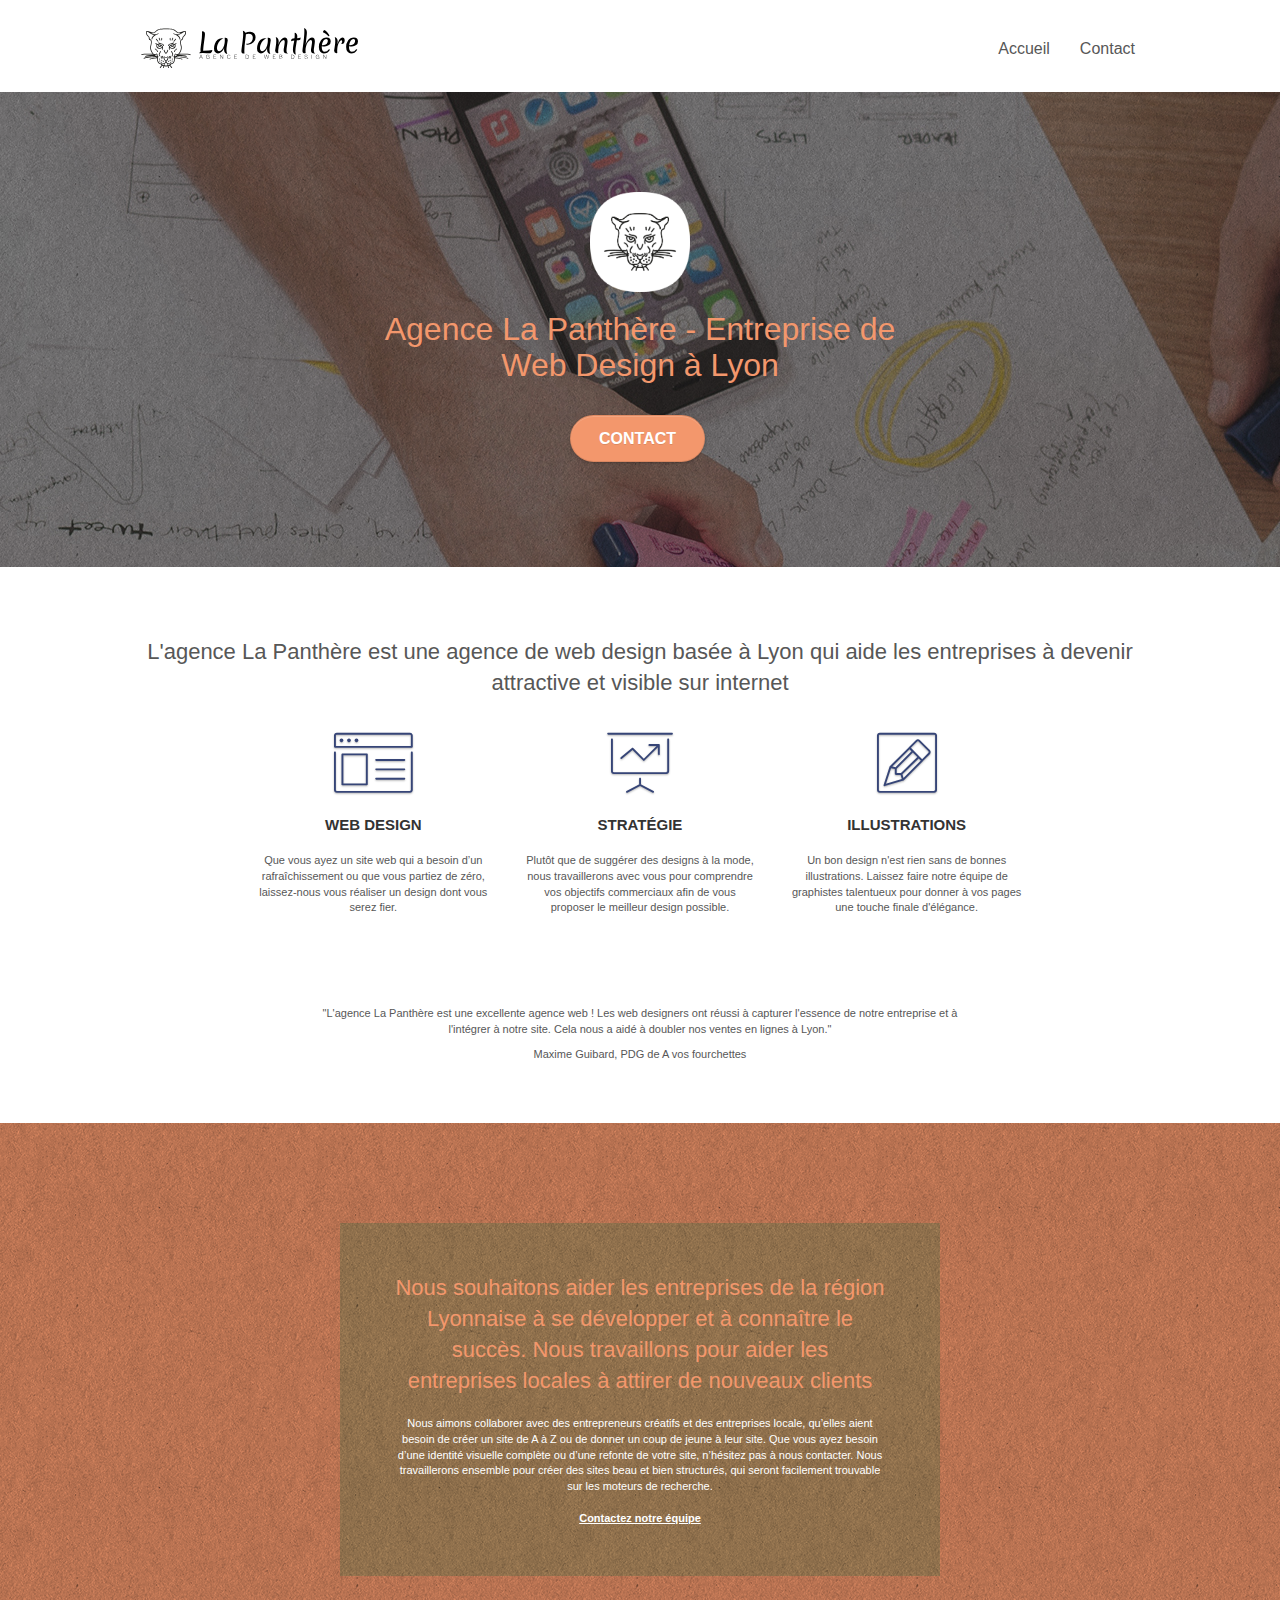
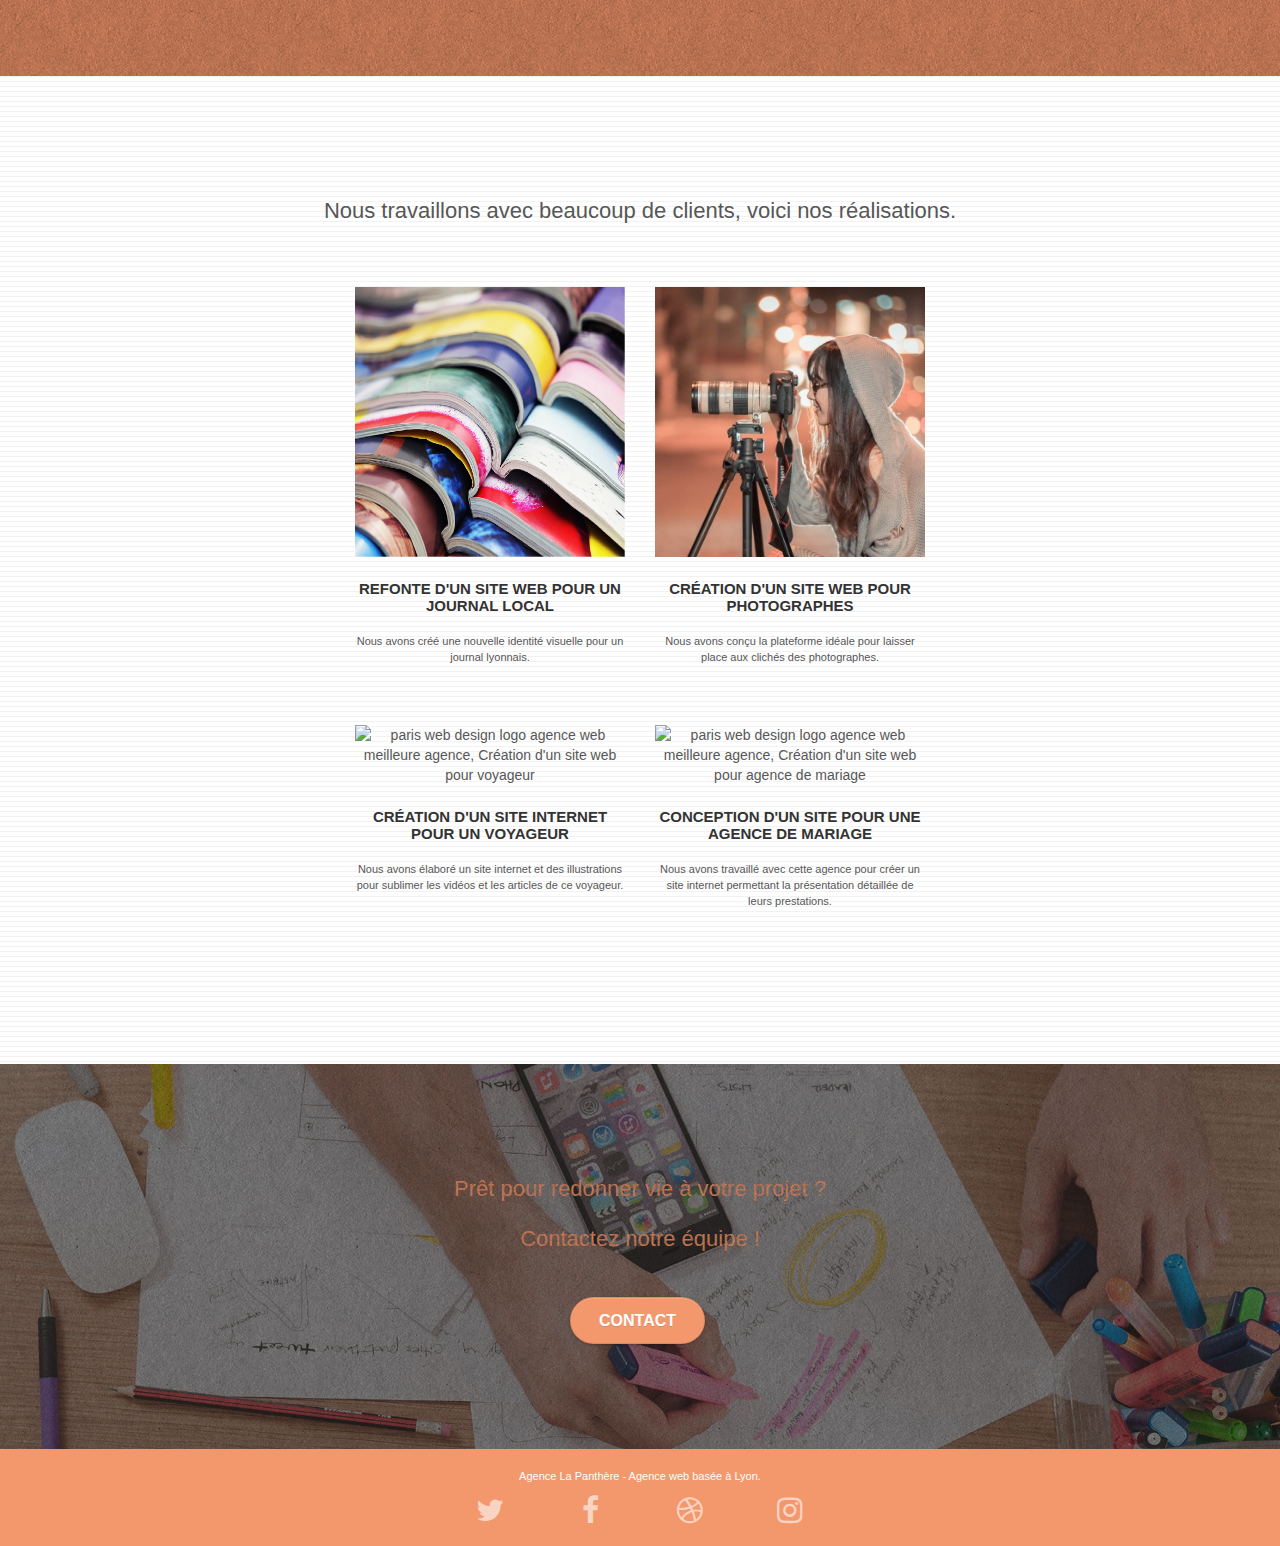
==== index.html @ 4463da81 "Premières modifications" ====
<!doctype html>
<html lang="fr">
<head>
    <meta charset="utf-8">
	<meta name="title" content="Entreprise web design Lyon - Agence la Panthère">
	<meta name="description" content="Agence la Panthère. Entreprise de web design basée à Lyon : stratégie web, illustrations, création de site web. Devenez attractif et visible sur internet ! ">
    <meta name="viewport" content="width=device-width, initial-scale=1.0, viewport-fit=cover">
    <link rel="shortcut icon" type="image/png" href="img/favicon.jpg">
	<link rel="stylesheet" type="text/css" href="./css/bootstrap.css">
	<link rel="stylesheet" type="text/css" href="style.css">
	<link rel="stylesheet" type="text/css" href="./css/font-awesome.css">
	<link rel="stylesheet" type="text/css" href="./css/et-line.css">
	
	<script src="./js/jquery-2.1.0.js"></script>
	<script src="./js/bootstrap.js"></script>
	<script src="./js/blocs.js"></script>
	<script src="./js/jquery.touchSwipe.js" defer></script>
	<script src="./js/gmaps.js"></script>
<!-- Analytics -->
 
<!-- Analytics END -->
    
</head>
<body>
<!-- Principal conteneur -->
<div class="page-container">
    
<!-- bloc-0 -->
<div class="bloc bgc-white l-bloc " id="bloc-0">
	<div class="container bloc-sm">

		<nav class="navbar row">
			<div class="navbar-header">
				<a class="navbar-brand" href="index.html"><img src="img/agence-la-panthere-monochrome.svg" alt="logo la panthère web design entreprise lyon" height="40" /></a>
				<button id="nav-toggle" type="button" class="ui-navbar-toggle navbar-toggle" data-toggle="collapse" data-target=".navbar-1">
					<span class="sr-only">Toggle navigation</span><span class="icon-bar"></span><span class="icon-bar"></span><span class="icon-bar"></span>
				</button>
			</div>
			<div class="collapse navbar-collapse navbar-1 special-dropdown-nav">
				<ul class="site-navigation nav navbar-nav">
					<li>
						<a href="index.html">Accueil</a>
					</li>
					<li>
					</li>
					<li>
						<a href="page2.html">Contact</a>
					</li>
				</ul>
			</div>
		</nav>
	</div>
</div>
<!-- bloc-0 END -->

<!-- bloc-1-presentation -->
<div class="bloc bgc-dark-slate-blue bg-banniere d-bloc bg-t-edge bloc-bg-texture texture-paper b-parallax" id="bloc-1-hero">
	<div class="container bloc-lg">
		<div class="row tight-width-whitespace">
			<div class="col-sm-12">
				<img src="img/logo.png" class="center-block image-resize-mode" width="100" alt="Agence La Panthère logo web design entreprise lyon" />
				<h1 class="text-center hero-bloc-text tc-white ">
					Agence La Panthère - Entreprise de Web Design à Lyon
				</h1>
				<div class="text-center">
					<a href="page2.html" class="btn btn-lg btn-clean btn-rd cta-hero btn-atomic-tangerine" id="cta-hero">Contact</a>
				</div>
			</div>
		</div>
	</div>
</div>
<!-- bloc-1-presentation END -->

<!-- bloc-2-services -->
<div class="bloc bgc-white l-bloc" id="bloc-2-services">
	<div class="container bloc-md">
		<div class="row">
			<div class="col-sm-12 text-center">
				<h2> L'agence La Panthère est une agence de web design basée à Lyon qui aide les entreprises à devenir attractive et visible sur internet
			</div>
		</div>
		<div class="row voffset-lg med-width-whitespace">
			<div class="col-sm-4">
				<div class="text-center">
					<span class="et-icon-browser sm-shadow icon-dark-slate-blue icons icon-lg"></span>
				</div>
				<h3 class="mg-md text-center">
					Web design
				</h3>
				<p class="text-center">
					Que vous ayez un site web qui a besoin d&rsquo;un rafraîchissement ou que vous partiez de zéro, laissez-nous vous réaliser un design dont vous serez fier.
				</p>
			</div>
			<div class="col-sm-4">
				<div class="text-center">
					<span class="et-icon-presentation sm-shadow icon-dark-slate-blue icons icon-lg"></span>
				</div>
				<h3 class="mg-md text-center">
					Stratégie
				</h3>
				<p class="text-center">
					Plutôt que de suggérer des designs à la mode, nous travaillerons avec vous pour comprendre vos objectifs commerciaux afin de vous proposer le meilleur design possible.<br>
				</p>
			</div>
			<div class="col-sm-4">
				<div class="text-center">
					<span class="et-icon-edit sm-shadow icon-dark-slate-blue icons icon-lg"></span>
				</div>
				<h3 class="mg-md text-center">
					Illustrations
				</h3>
				<p class="text-center">
					Un bon design n'est rien sans de bonnes illustrations. Laissez faire notre équipe de graphistes talentueux pour donner à vos pages une touche finale d'élégance.
				</p>
			</div>
		</div>
		<div class="row voffset-lg voffset">
			<div class="col-xs-12 col-md-8 col-md-offset-2 text-center">
				<p class="quote"> "L'agence La Panthère est une excellente agence web ! Les web designers ont réussi à capturer l'essence de notre entreprise et à l'intégrer à notre site. Cela nous a aidé à doubler nos ventes en lignes à Lyon."</p>
				<p class="author"> Maxime Guibard, PDG de A vos fourchettes</p>

			</div>
		</div>
	</div>
</div>
<!-- bloc-2-services END -->

<!-- bloc-3-what-i-do -->
<div class="bloc tc-white bgc-atomic-tangerine bg-presentation d-bloc bloc-bg-texture texture-paper b-parallax" id="bloc-3-what-i-do">
	<div class="container bloc-lg">
		<div class="row tight-width-whitespace black-background">
			<div class="col-sm-12">
				<h2 class="mg-md text-center tc-white">
					Nous souhaitons aider les entreprises de la région Lyonnaise à se développer et à connaître le succès. Nous travaillons pour aider les entreprises locales à attirer de nouveaux clients
				</h2>
				<p class="text-center white">
					Nous aimons collaborer avec des entrepreneurs créatifs et des entreprises locale, qu’elles aient besoin de créer un site de A à Z ou de donner un coup de jeune à leur site. Que vous ayez besoin d’une identité visuelle complète ou d’une refonte de votre site, n’hésitez pas à nous contacter. Nous travaillerons ensemble pour créer des sites beau et bien structurés, qui seront facilement trouvable sur les moteurs de recherche. <br><br><a class="ltc-white bold-link" href="page2.html">Contactez notre équipe</a><br>
				</p>
			</div>
		</div>
	</div>
</div>
<!-- bloc-3-what-i-do END -->

<!-- bloc-4-portfolio -->
<div class="bloc bgc-white bg-lines-h2-bg bg-repeat l-bloc" id="bloc-4-portfolio">
	<div class="container bloc-lg">
		<div class="row">
			<div class="col-sm-12 text-center">
				<h2>Nous travaillons avec beaucoup de clients,
					voici nos réalisations.</h2>
			</div>
		</div>
		<div class="row tight-width-whitespace portfolio-row">
			<div class="col-sm-6">
				<a href="#" data-lightbox="img/1.jpg" data-gallery-id="gallery-1" data-caption="Refonte d'un site web pour un journal local" data-frame="snapshot-lb"><img src="img/1.jpg" alt="paris web design logo agence web meilleure agence et refonte site web journal" class="img-responsive portfolio-thumb" /></a>
				<h3 class="mg-md text-center">
					Refonte d'un site web pour un journal local
				</h3>
				<p class="text-center">
					Nous avons créé une nouvelle identité visuelle pour un journal lyonnais.
				</p>
			</div>
			<div class="col-sm-6">
				<a href="#" data-lightbox="img/2.jpg" data-gallery-id="gallery-1" data-caption="Création d'un site web pour photographes" data-frame="snapshot-lb"><img src="img/2.jpg" class="img-responsive portfolio-thumb" alt="paris web design logo agence web meilleure agence, Création d'un site web pour photographes" /></a>
				<h3 class="mg-md text-center">
					Création d'un site web pour photographes
				</h3>
				<p class="text-center">
					Nous avons conçu la plateforme idéale pour laisser place aux clichés des photographes.
				</p>
			</div>
		</div>
		<div class="row tight-width-whitespace portfolio-row">
			<div class="col-sm-6">
				<a href="#" data-lightbox="img/3.bmp" data-gallery-id="gallery-1" data-caption="Création d'un site internet pour un voyageur" data-frame="snapshot-lb"><img src="img/3.bmp" class="img-responsive portfolio-thumb" alt="paris web design logo agence web meilleure agence, Création d'un site web pour voyageur"/></a>
				<h3 class="mg-md text-center">
					Création d'un site internet pour un voyageur
				</h3>
				<p class="text-center">
					Nous avons élaboré un site internet et des illustrations pour sublimer les vidéos et les articles de ce voyageur.
				</p>
			</div>
			<div class="col-sm-6">
				<a href="#" data-lightbox="img/4.bmp" data-gallery-id="gallery-1" data-caption="Conception d'un site pour une agence de mariage" data-frame="snapshot-lb"><img src="img/4.bmp" class="img-responsive portfolio-thumb" alt="paris web design logo agence web meilleure agence, Création d'un site web pour agence de mariage" /></a>
				<h3 class="mg-md text-center">
					Conception d'un site pour une agence de mariage
				</h3>
				<p class="text-center">
					Nous avons travaillé avec cette agence pour créer un site internet permettant la présentation détaillée de leurs prestations.
				</p>
			</div>
		</div>
	</div>
</div>
<!-- bloc-4-portfolio END -->

<!-- bloc-5-cta -->
<div class="bloc bgc-dark-slate-blue bg-banniere d-bloc bloc-bg-texture texture-paper" id="bloc-5-cta">
	<div class="container bloc-lg">
		<div class="row">
			<h2 class="mg-md text-center tc-white">
				Prêt pour redonner vie à votre projet ? 
			</h2>
			<h2 class="mg-md text-center tc-white">
				Contactez notre équipe !
			</h2>
			<div class="col-sm-12 text-center">
				<a href="page2.html" class="btn btn-atomic-tangerine btn-clean btn-rd btn-lg cta-hero">Contact</a>
			</div>
		</div>
	</div>
</div>
<!-- bloc-5-cta END -->

<!-- Footer - bloc-8 -->
<div class="bloc bgc-atomic-tangerine d-bloc" id="bloc-8">
	<div class="container bloc-sm">
		<div class="row">
			<div class="col-sm-12">
				<p class="text-center white">
					Agence La Panthère - Agence web basée à Lyon.<br>
				</p>
				<div class="row row-no-gutters social">
					<div class="col-sm-3">
						<div class="text-center">
							<a class="social" href="https://twitter.com/home" alt="Twitter"><span class="fa fa-twitter icon-md"></span></a>
						</div>
					</div>
					<div class="col-sm-3">
						<div class="text-center">
							<a class="social" href="https://www.facebook.com/" alt="Facebook"><span class="fa fa-facebook icon-md"></span></a>
						</div>
					</div>
					<div class="col-sm-3">
						<div class="text-center">
							<a class="social" href="https://dribbble.com/" alt="Dribble"><span class="fa fa-dribbble icon-md"></span></a>
						</div>
					</div>
					<div class="col-sm-3">
						<div class="text-center">
							<a class="social" href="https://www.instagram.com/" alt="Instagram"><span class="fa fa-instagram icon-md"></span></a>
						</div>
					</div>
				</div>
			</div>
		</div>
	</div>
</div>
<!-- Footer - bloc-8 END -->

</div>
<!-- Principal conteneur END -->

</body>
</html>
---- style.css ----
body {
    margin: 0;
    padding: 0;
    background: #FFF;
    overflow-x: hidden;
    -webkit-font-smoothing: antialiased;
    -moz-osx-font-smoothing: grayscale;
}

a,
button {
    transition: all .3s ease-in-out;
    outline: none!important;
}

a:hover {
    text-decoration: none;
    cursor: pointer;
}

#page-loading-blocs-notifaction {
    position: fixed;
    top: 0;
    bottom: 0;
    width: 100%;
    z-index: 100000;
    background: #FFFFFF url("img/pageload-spinner.gif") no-repeat center center;
}

.bloc {
    width: 100%;
    clear: both;
    background: 50% 50% no-repeat;
    padding: 0 50px;
    -webkit-background-size: cover;
    -moz-background-size: cover;
    -o-background-size: cover;
    background-size: cover;
    position: relative;
}

.bloc .container {
    padding-left: 0;
    padding-right: 0;
}

.bloc-lg {
    padding: 100px 50px;
}

.bloc-md {
    padding: 50px;
}

.bloc-sm {
    padding: 20px 50px;
}

.bg-center,
.bg-l-edge,
.bg-r-edge,
.bg-t-edge,
.bg-b-edge,
.bg-tl-edge,
.bg-bl-edge,
.bg-tr-edge,
.bg-br-edge,
.bg-repeat {
    -webkit-background-size: auto!important;
    -moz-background-size: auto!important;
    -o-background-size: auto!important;
    background-size: auto!important;
}

.bg-repeat {
    background: repeat;
}

.bg-t-edge {
    background: top no-repeat;
}

.bloc-bg-texture::before {
    content: "";
    background-size: 2px 2px;
    position: absolute;
    top: 0;
    bottom: 0;
    left: 0;
    right: 0;
}

.texture-paper::before {
    background: url("img/texture-paper.png");
    background-size: 280px 280px;
}

.b-parallax {
    background-attachment: fixed;
}

.d-bloc {
    color: rgba(255, 255, 255, .7);
}

.d-bloc button:hover {
    color: rgba(255, 255, 255, .9);
}

.d-bloc .icon-round,
.d-bloc .icon-square,
.d-bloc .icon-rounded,
.d-bloc .icon-semi-rounded-a,
.d-bloc .icon-semi-rounded-b {
    border-color: rgba(255, 255, 255, .9);
}

.d-bloc .divider-h span {
    border-color: rgba(255, 255, 255, .2);
}

.d-bloc .a-btn,
.d-bloc .navbar a,
.d-bloc .navbar-brand,
.d-bloc a .icon-sm,
.d-bloc a .icon-md,
.d-bloc a .icon-lg,
.d-bloc a .icon-xl,
.d-bloc h1 a,
.d-bloc h2 a,
.d-bloc h3 a,
.d-bloc h4 a,
.d-bloc h5 a,
.d-bloc h6 a,
.d-bloc p a {
    color: rgba(255, 255, 255, .6);
}

.d-bloc .a-btn:hover,
.d-bloc .navbar a:hover,
.d-bloc .navbar-brand:hover,
.d-bloc a:hover .icon-sm,
.d-bloc a:hover .icon-md,
.d-bloc a:hover .icon-lg,
.d-bloc a:hover .icon-xl,
.d-bloc h1 a:hover,
.d-bloc h2 a:hover,
.d-bloc h3 a:hover,
.d-bloc h4 a:hover,
.d-bloc h5 a:hover,
.d-bloc h6 a:hover,
.d-bloc p a:hover {
    color: rgba(255, 255, 255, 1);
}

.d-bloc .navbar-toggle .icon-bar {
    background: rgba(255, 255, 255, 1);
}

.d-bloc .btn-wire,
.d-bloc .btn-wire:hover {
    color: rgba(255, 255, 255, 1);
    border-color: rgba(255, 255, 255, 1);
}

.d-bloc .panel {
    color: rgba(0, 0, 0, .5);
}

.d-bloc .panel button:hover {
    color: rgba(0, 0, 0, .7);
}

.d-bloc .panel icon {
    border-color: rgba(0, 0, 0, .7);
}

.d-bloc .panel .divider-h span {
    border-color: rgba(0, 0, 0, .1);
}

.d-bloc .panel .a-btn {
    color: rgba(0, 0, 0, .6);
}

.d-bloc .panel .a-btn:hover {
    color: rgba(0, 0, 0, 1);
}

.d-bloc .panel .btn-wire,
.d-bloc .panel .btn-wire:hover {
    color: rgba(0, 0, 0, .7);
    border-color: rgba(0, 0, 0, .3);
}

.d-bloc .panel,
.l-bloc {
    color: rgba(0, 0, 0, .5);
}

.d-bloc .panel button:hover,
.l-bloc button:hover {
    color: rgba(0, 0, 0, .7);
}

.l-bloc .icon-round,
.l-bloc .icon-square,
.l-bloc .icon-rounded,
.l-bloc .icon-semi-rounded-a,
.l-bloc .icon-semi-rounded-b {
    border-color: rgba(0, 0, 0, .7);
}

.d-bloc .panel .divider-h span,
.l-bloc .divider-h span {
    border-color: rgba(0, 0, 0, .1);
}

.d-bloc .panel .a-btn,
.l-bloc .a-btn,
.l-bloc .navbar a,
.l-bloc .navbar-brand,
.l-bloc a .icon-sm,
.l-bloc a .icon-md,
.l-bloc a .icon-lg,
.l-bloc a .icon-xl,
.l-bloc h1 a,
.l-bloc h2 a,
.l-bloc h3 a,
.l-bloc h4 a,
.l-bloc h5 a,
.l-bloc h6 a,
.l-bloc p a {
    color: rgba(0, 0, 0, .6);
}

.d-bloc .panel .a-btn:hover,
.l-bloc .a-btn:hover,
.l-bloc .navbar a:hover,
.l-bloc .navbar-brand:hover,
.l-bloc a:hover .icon-sm,
.l-bloc a:hover .icon-md,
.l-bloc a:hover .icon-lg,
.l-bloc a:hover .icon-xl,
.l-bloc h1 a:hover,
.l-bloc h2 a:hover,
.l-bloc h3 a:hover,
.l-bloc h4 a:hover,
.l-bloc h5 a:hover,
.l-bloc h6 a:hover,
.l-bloc p a:hover {
    color: rgba(0, 0, 0, 1);
}

.l-bloc .navbar-toggle .icon-bar {
    color: rgba(0, 0, 0, .6);
}

.d-bloc .panel .btn-wire,
.d-bloc .panel .btn-wire:hover,
.l-bloc .btn-wire,
.l-bloc .btn-wire:hover {
    color: rgba(0, 0, 0, .7);
    border-color: rgba(0, 0, 0, .3);
}

.voffset {
    margin-top: 30px;
}

.voffset-lg {
    margin-top: 80px;
}

.row-no-gutters {
    margin-right: 0;
    margin-left: 0;
}

.row.row-no-gutters > [class^="col-"],
.row.row-no-gutters > [class*=" col-"] {
    padding-right: 0;
    padding-left: 0;
}

#bloc-1-hero h1 {
    font-size: 32px;
}

.navbar {
    margin-bottom: 0;
    z-index: 1;
}

.navbar-brand {
    height: auto;
    padding: 3px 15px;
    font-size: 25px;
    font-weight: normal;
    font-weight: 600;
    line-height: 44px;
}

.navbar-brand img {
    max-height: 200px;
    margin: 0 5px 0 0;
    display: inline;
}

.navbar-brand img[src$=svg] {
    min-width: 100px;
}

.nav-center .navbar-brand img {
    margin: 0;
}

.navbar .nav {
    padding-top: 2px;
    margin-right: -16px;
    float: right;
    z-index: 1;
}

.nav > li {
    float: left;
    margin-top: 4px;
    font-size: 16px;
}

.navbar-nav .open .dropdown-menu > li > a {
    text-align: inherit;
}

.nav > li a:hover,
.nav > li a:focus {
    background: transparent;
}

.navbar-toggle {
    margin: 10px 10px 0 0;
    border: 0px;
}

.navbar-toggle:hover {
    background: transparent!important;
}

.navbar-toggle .icon-bar {
    background-color: rgba(0, 0, 0, .5);
    width: 26px;
}

.nav-invert .navbar .nav {
    float: left;
}

.nav-invert .navbar-header,
.nav-invert .navbar-brand {
    float: right;
    position: relative;
    z-index: 2;
}

@media (min-width: 768px) {
    .site-navigation {
        position: absolute;
        top: 50%;
        right: 20px;
        transform: translate(0, -50%);
        -webkit-transform: translateY(-50%);
    }
    .nav > li .dropdown-menu a,
    .nav > li .dropdown-menu a:hover {
        color: #484848;
    }
    .nav-invert .site-navigation {
        left: 0;
        right: 0;
    }
    .nav-center {
        text-align: center;
    }
    .nav-center .navbar-header {
        width: 100%;
    }
    .nav-center .navbar-header,
    .nav-center .navbar-brand,
    .nav-center .nav > li {
        float: none;
        display: inline-block;
    }
    .nav-center .site-navigation {
        position: relative;
        width: 100%;
        right: 0;
        margin-right: 0px;
        margin-top: 20px;
    }
    .nav-center.mini-nav .navbar-toggle {
        float: none;
        margin: 10px auto 0;
    }
}

.nav > li > .dropdown a {
    background: none!important;
    display: block;
    padding: 14px 15px;
}

nav .caret {
    margin: 0 5px;
}

.dropdown-menu .dropdown-menu {
    top: -8px;
    left: 100%;
}

.dropdown-menu .dropmenu-flow-right {
    top: 100%;
    left: 0;
    margin-left: -1px;
    border-top-left-radius: 0;
    border-top-right-radius: 0;
}

.dropdown-menu .dropdown span {
    border: 4px solid black;
    border-top-color: transparent;
    border-right-color: transparent;
    border-bottom-color: transparent;
    margin: 6px -5px 0 0!important;
    float: right;
}

.mg-md {
    margin-top: 10px;
    margin-bottom: 20px;
}

.mg-lg {
    margin-top: 10px;
    margin-bottom: 40px;
}

.btn {
    margin: 0 5px 5px 0;
}

.btn.pull-right {
    margin: 0 0 5px 5px;
}

.btn-d,
.btn-d:hover,
.btn-d:focus {
    color: #FFF;
    background: rgba(0, 0, 0, .3);
}

button {
    outline: none!important;
}

.btn-rd {
    border-radius: 40px;
}

.btn-clean {
    border: 1px solid rgba(0, 0, 0, .08);
    border-bottom-color: rgba(0, 0, 0, .1);
    text-shadow: 0 1px 0 rgba(0, 0, 1, .1);
    box-shadow: 0 1px 3px rgba(0, 0, 1, .25), inset 0 1px 0 0 rgba(255, 255, 255, .15);
}

.icon-md {
    font-size: 30px!important;
}

.icon-lg {
    font-size: 60px!important;
}

.sm-shadow {
    text-shadow: 0 1px 2px rgba(0, 0, 0, .3);
}

.panel-sq,
.panel-sq .panel-heading,
.panel-sq .panel-footer {
    border-radius: 0;
}

.panel-rd {
    border-radius: 30px;
}

.panel-rd .panel-heading {
    border-radius: 29px 29px 0 0;
}

.panel-rd .panel-footer {
    border-radius: 0 0 29px 29px;
}

.form-control {
    border-color: rgba(0, 0, 0, .1);
    box-shadow: none;
}

.scrollToTop {
    width: 40px;
    height: 40px;
    position: fixed;
    bottom: 20px;
    right: 20px;
    opacity: 0;
    z-index: 500;
    transition: all .3s ease-in-out;
}

.scrollToTop span {
    margin-top: 6px;
}

.showScrollTop {
    font-size: 14px;
    opacity: 1;
}

a[data-lightbox] {
    position: relative;
    display: block;
    text-align: center;
}

a[data-lightbox]:hover::before {
    content: "+";
    font-family: "HelveticaNeue-Light", "Helvetica Neue Light", "Helvetica Neue", Helvetica, Arial;
    font-size: 32px;
    width: 50px;
    height: 50px;
    margin-left: -25px;
    border-radius: 50%;
    background: rgba(0, 0, 0, .6);
    color: #FFF;
    font-weight: 100;
    z-index: 1;
    position: absolute;
    top: 50%;
    transform: translateY(-50%);
    -webkit-transform: translateY(-50%);
}

a[data-lightbox]:hover img {
    opacity: 0.6;
    -webkit-animation-fill-mode: none;
    animation-fill-mode: none;
}

#lightbox-modal {
    display: flex;
    align-items: center;
}

#lightbox-modal .modal-dialog {
    width: 90%;
    max-width: 900px;
    margin: 0 auto 0;
}

#lightbox-modal .modal-dialog img {
    max-height: 90vh;
    margin: 0 auto;
}

.lightbox-caption {
    padding: 20px;
    color: #FFF;
    background: rgba(0, 0, 0, .5);
    position: absolute;
    left: 15px;
    right: 15px;
    bottom: 5px;
}

.close-lightbox {
    color: #FFF;
    font-size: 30px;
    position: absolute;
    top: 20px;
    right: 20px;
    z-index: 20;
    background: rgba(0, 0, 0, .5);
    border: none;
    line-height: 30px;
    padding: 0 9px 5px;
    opacity: 0.3;
}

.close-lightbox:hover,
.next-lightbox:hover,
.prev-lightbox:hover {
    opacity: 1.0;
    color: #FFF;
}

.next-lightbox,
.prev-lightbox {
    font-size: 20px;
    color: rgba(255, 255, 255, .9);
    background: rgba(0, 0, 0, .5);
    transition: all .2s ease-in-out;
    position: absolute;
    top: 45%;
    z-index: 1;
    opacity: 0.4;
}

.next-lightbox {
    padding: 6px 8px 1px 13px;
    right: 25px;
}

.prev-lightbox {
    padding: 6px 13px 1px 10px;
    left: 25px;
}

.snapshot-lb .modal-body {
    padding-bottom: 45px;
}

.snapshot-lb .lightbox-caption {
    padding: 0;
    color: rgba(0, 0, 0, .5);
    background: none;
}

h1,
h2,
h3,
h4,
h5,
h6,
p,
label,
.btn,
a {
    font-family: "helvetica";
    font-weight: 400;
    color: #575757!important;
}

.container {
    max-width: 1000px;
}

.hero-bloc-text {
    font-size: 38px;
}

.hero-bloc-text-sub {
    font-size: 36px;
}

.statement-bloc-text {
    line-height: 26px;
    font-style: italic;
    font-size: 20px;
    text-align: center;
    font-weight: lighter;
    max-width: 520px;
    margin: auto auto auto auto;
}

p {
    font-size: 11px;
}

.tight-width-whitespace {
    max-width: 600px;
    margin: auto auto auto auto;
}

.h1 {
    font-size: 20px;
    font-family: "Open Sans";
}

.cta-hero {
    margin-top: 22px;
    color: #FFFFFF!important;
    text-transform: uppercase;
    padding: 12px 28px 12px 28px;
    font-size: 16px;
    font-weight: 700;
}

.social {
    max-width: 400px;
    margin: auto auto auto auto;
}

h2 {
    font-size: 22px;
    line-height: 1.4em;
}

h3 {
    font-size: 15px;
    text-transform: uppercase;
    font-weight: 700;
    color: #333333!important;
}

.med-width-whitespace {
    max-width: 800px;
    margin: auto auto auto auto;
    box-shadow: 0px 0px 0px #000000;
}

h1 {
    color: #333333!important;
}

h4 {
    color: #333333!important;
}

.icons {
    margin-bottom: 14px;
    margin-top: 24px;
}

.white {
    color: #FFFFFF!important;
}

.portfolio-thumb {
    margin-bottom: 24px;
}

.portfolio-row {
    margin-bottom: 44px;
    margin-top: 50px;
}

.avatar {
    box-shadow: 0px 4px 9px rgba(0, 0, 0, 0.3);
}

.black-background {
    background-color: rgba(165, 147, 99, 0.7);
    padding: 40px 40px 40px 40px;
}

.bold-link {
    font-weight: 900;
    text-decoration: underline!important;
}

.bgc-white {
    background-color: #FFFFFF;
}

.bgc-dark-slate-blue {
    background-color: #364577;
}

.bgc-atomic-tangerine {
    background-color: #F3976C;
}

.tc-white {
    color: #F3976C!important;
}

.btn-atomic-tangerine {
    background: #F3976C;
    color: #FFFFFF!important;
}

.btn-atomic-tangerine:hover {
    background: #c27956!important;
    color: #FFFFFF!important;
}

.ltc-white {
    color: #FFFFFF!important;
}

.ltc-white:hover {
    color: #cccccc!important;
}

.ltc-atomic-tangerine {
    color: #F3976C!important;
}

.ltc-atomic-tangerine:hover {
    color: #c27956!important;
}

.icon-dark-slate-blue {
    color: #364577!important;
    border-color: #364577!important;
}

.bg-dots-bg {
    background-image: url("img/dots-bg.png");
}

.bg-lines-h2-bg {
    background-image: url("img/lines-h2-bg.png");
}

.bg-banniere {
    background-image: url("img/agence-la-panthere.jpg");
}

.bg-presentation {
    background-image: url("img/image-de-presentation.bmp");
}

@media (max-width: 1024px) {
    .bloc {
        padding-left: 20px;
        padding-right: 20px;
    }
    .bloc.full-width-bloc,
    .bloc-tile-2.full-width-bloc .container,
    .bloc-tile-3.full-width-bloc .container,
    .bloc-tile-4.full-width-bloc .container {
        padding-left: 0;
        padding-right: 0;
    }
}

@media (max-width: 992px) and (min-width: 768px) {
    .navbar .nav {
        max-width: 80%
    }
    .nav-center.navbar .nav {
        max-width: 100%
    }
}

@media only screen and (min-device-width: 768px) and (max-device-width: 1024px) and (orientation: landscape) {
    .b-parallax {
        background-attachment: scroll;
    }
}

@media only screen and (min-device-width: 1024px) and (max-device-width: 1366px) and (-webkit-min-device-pixel-ratio: 1.5) {
    .b-parallax {
        background-attachment: scroll;
    }
}

@media (max-width: 991px) {
    .container {
        width: 100%;
    }
    .b-parallax {
        background-attachment: scroll;
    }
    .page-container,
    #hero-bloc {
        overflow-x: hidden;
        position: relative;
    }
    .bloc {
        padding-left: constant(safe-area-inset-left);
        padding-right: constant(safe-area-inset-right);
    }
    .bloc-group,
    .bloc-group .bloc {
        display: block;
        width: 100%;
    }
    .bloc-fill-screen .fill-bloc-top-edge,
    .bloc-fill-screen .fill-bloc-bottom-edge {
        padding: 0 20px;
        padding-left: constant(safe-area-inset-left);
        padding-right: constant(safe-area-inset-right);
    }
}

@media (max-width: 767px) {
    .page-container {
        overflow-x: hidden;
        position: relative;
    }
    h1,
    h2,
    h3,
    h4,
    h5,
    h6,
    p,
    #disqus_thread {
        padding-left: 10px!important;
        padding-right: 10px!important;
    }
    .b-parallax {
        background-attachment: scroll;
    }
    .navbar .nav {
        padding-top: 0;
        border-top: 1px solid rgba(0, 0, 0, .2);
        float: none!important;
    }
    .navbar.row {
        margin-left: 0;
        margin-right: 0;
    }
    .site-navigation {
        position: inherit;
        transform: none;
        -webkit-transform: none;
        -ms-transform: none;
    }
    .nav > li {
        margin-top: 0;
        border-bottom: 1px solid rgba(0, 0, 0, .1);
        background: rgba(0, 0, 0, .05);
        text-align: left;
        padding-left: 15px;
        width: 100%;
    }
    .nav > li:hover {
        background: rgba(0, 0, 0, .08);
    }
    .dropdown .dropdown a .caret {
        float: none;
        margin: 5px 0 0 10px!important;
        border: 4px solid black;
        border-bottom-color: transparent;
        border-right-color: transparent;
        border-left-color: transparent;
    }
    #hero-bloc .navbar .nav {
        background: rgba(0, 0, 0, .8);
    }
    #hero-bloc .navbar .nav a {
        color: rgba(255, 255, 255, .6);
    }
    .hero {
        padding: 50px 0;
    }
    .hero-nav {
        left: -1px;
        right: -1px;
    }
    .navbar-collapse {
        padding: 0;
        overflow-x: hidden;
        -webkit-box-shadow: none;
        box-shadow: none;
    }
    .navbar-brand img {
        max-height: 40px;
        width: auto;
    }
    .nav-invert .navbar-header {
        float: none;
        width: 100%;
    }
    .nav-invert .navbar-toggle {
        float: left;
        margin-left: 10px;
    }
    .bloc {
        padding-left: 0;
        padding-right: 0;
    }
    .bloc-xxl,
    .bloc-xl,
    .bloc-lg {
        padding: 40px 0;
    }
    .bloc-sm,
    .bloc-md {
        padding-left: 0;
        padding-right: 0;
    }
    .bloc-tile-2 .container,
    .bloc-tile-3 .container,
    .bloc-tile-4 .container,
    .bloc-fill-screen .fill-bloc-top-edge,
    .bloc-fill-screen .fill-bloc-bottom-edge {
        padding-left: 0;
        padding-right: 0;
    }
    .a-block {
        padding: 0 10px;
    }
    .btn-dwn {
        display: none;
    }
    .voffset {
        margin-top: 5px;
    }
    .voffset-md {
        margin-top: 20px;
    }
    .voffset-lg {
        margin-top: 30px;
    }
    form {
        padding: 5px;
    }
    .close-lightbox {
        display: inline-block;
    }
    .blocsapp-device-iphone5 {
        background-size: 216px 425px;
        padding-top: 60px;
        width: 216px;
        height: 425px;
    }
    .blocsapp-device-iphone5 img {
        width: 180px;
        height: 320px;
    }
}

@media (max-width: 400px) {
    .bloc {
        padding-left: 0;
        padding-right: 0;
    }
}

@media (max-width: 767px) {
    .bloc-mob-center-text {
        text-align: center;
    }
}
---- css/et-line.css ----
@font-face {
    font-family: et-line;
    src: url(../fonts/et-line.eot);
    src: url(../fonts/et-line.eot?#iefix) format('embedded-opentype'), url(../fonts/et-line.woff) format('woff'), url(../fonts/et-line.ttf) format('truetype'), url(../fonts/et-line.svg#et-line) format('svg');
    font-weight: 400;
    font-style: normal
}

.et-icon-adjustments,
.et-icon-alarmclock,
.et-icon-anchor,
.et-icon-aperture,
.et-icon-attachment,
.et-icon-bargraph,
.et-icon-basket,
.et-icon-beaker,
.et-icon-bike,
.et-icon-book-open,
.et-icon-briefcase,
.et-icon-browser,
.et-icon-calendar,
.et-icon-camera,
.et-icon-caution,
.et-icon-chat,
.et-icon-circle-compass,
.et-icon-clipboard,
.et-icon-clock,
.et-icon-cloud,
.et-icon-compass,
.et-icon-desktop,
.et-icon-dial,
.et-icon-document,
.et-icon-documents,
.et-icon-download,
.et-icon-dribbble,
.et-icon-edit,
.et-icon-envelope,
.et-icon-expand,
.et-icon-facebook,
.et-icon-flag,
.et-icon-focus,
.et-icon-gears,
.et-icon-genius,
.et-icon-gift,
.et-icon-global,
.et-icon-globe,
.et-icon-googleplus,
.et-icon-grid,
.et-icon-happy,
.et-icon-hazardous,
.et-icon-heart,
.et-icon-hotairballoon,
.et-icon-hourglass,
.et-icon-key,
.et-icon-laptop,
.et-icon-layers,
.et-icon-lifesaver,
.et-icon-lightbulb,
.et-icon-linegraph,
.et-icon-linkedin,
.et-icon-lock,
.et-icon-magnifying-glass,
.et-icon-map,
.et-icon-map-pin,
.et-icon-megaphone,
.et-icon-mic,
.et-icon-mobile,
.et-icon-newspaper,
.et-icon-notebook,
.et-icon-paintbrush,
.et-icon-paperclip,
.et-icon-pencil,
.et-icon-phone,
.et-icon-picture,
.et-icon-pictures,
.et-icon-piechart,
.et-icon-presentation,
.et-icon-pricetags,
.et-icon-printer,
.et-icon-profile-female,
.et-icon-profile-male,
.et-icon-puzzle,
.et-icon-quote,
.et-icon-recycle,
.et-icon-refresh,
.et-icon-ribbon,
.et-icon-rss,
.et-icon-sad,
.et-icon-scissors,
.et-icon-scope,
.et-icon-search,
.et-icon-shield,
.et-icon-speedometer,
.et-icon-strategy,
.et-icon-streetsign,
.et-icon-tablet,
.et-icon-target,
.et-icon-telescope,
.et-icon-toolbox,
.et-icon-tools,
.et-icon-tools-2,
.et-icon-trophy,
.et-icon-tumblr,
.et-icon-twitter,
.et-icon-upload,
.et-icon-video,
.et-icon-wallet,
.et-icon-wine {
    font-family: et-line;
    speak: none;
    font-style: normal;
    font-weight: 400;
    font-variant: normal;
    text-transform: none;
    line-height: 1;
    -webkit-font-smoothing: antialiased;
    -moz-osx-font-smoothing: grayscale;
    display: inline-block
}

.et-icon-mobile:before {
    content: "\e000"
}

.et-icon-laptop:before {
    content: "\e001"
}

.et-icon-desktop:before {
    content: "\e002"
}

.et-icon-tablet:before {
    content: "\e003"
}

.et-icon-phone:before {
    content: "\e004"
}

.et-icon-document:before {
    content: "\e005"
}

.et-icon-documents:before {
    content: "\e006"
}

.et-icon-search:before {
    content: "\e007"
}

.et-icon-clipboard:before {
    content: "\e008"
}

.et-icon-newspaper:before {
    content: "\e009"
}

.et-icon-notebook:before {
    content: "\e00a"
}

.et-icon-book-open:before {
    content: "\e00b"
}

.et-icon-browser:before {
    content: "\e00c"
}

.et-icon-calendar:before {
    content: "\e00d"
}

.et-icon-presentation:before {
    content: "\e00e"
}

.et-icon-picture:before {
    content: "\e00f"
}

.et-icon-pictures:before {
    content: "\e010"
}

.et-icon-video:before {
    content: "\e011"
}

.et-icon-camera:before {
    content: "\e012"
}

.et-icon-printer:before {
    content: "\e013"
}

.et-icon-toolbox:before {
    content: "\e014"
}

.et-icon-briefcase:before {
    content: "\e015"
}

.et-icon-wallet:before {
    content: "\e016"
}

.et-icon-gift:before {
    content: "\e017"
}

.et-icon-bargraph:before {
    content: "\e018"
}

.et-icon-grid:before {
    content: "\e019"
}

.et-icon-expand:before {
    content: "\e01a"
}

.et-icon-focus:before {
    content: "\e01b"
}

.et-icon-edit:before {
    content: "\e01c"
}

.et-icon-adjustments:before {
    content: "\e01d"
}

.et-icon-ribbon:before {
    content: "\e01e"
}

.et-icon-hourglass:before {
    content: "\e01f"
}

.et-icon-lock:before {
    content: "\e020"
}

.et-icon-megaphone:before {
    content: "\e021"
}

.et-icon-shield:before {
    content: "\e022"
}

.et-icon-trophy:before {
    content: "\e023"
}

.et-icon-flag:before {
    content: "\e024"
}

.et-icon-map:before {
    content: "\e025"
}

.et-icon-puzzle:before {
    content: "\e026"
}

.et-icon-basket:before {
    content: "\e027"
}

.et-icon-envelope:before {
    content: "\e028"
}

.et-icon-streetsign:before {
    content: "\e029"
}

.et-icon-telescope:before {
    content: "\e02a"
}

.et-icon-gears:before {
    content: "\e02b"
}

.et-icon-key:before {
    content: "\e02c"
}

.et-icon-paperclip:before {
    content: "\e02d"
}

.et-icon-attachment:before {
    content: "\e02e"
}

.et-icon-pricetags:before {
    content: "\e02f"
}

.et-icon-lightbulb:before {
    content: "\e030"
}

.et-icon-layers:before {
    content: "\e031"
}

.et-icon-pencil:before {
    content: "\e032"
}

.et-icon-tools:before {
    content: "\e033"
}

.et-icon-tools-2:before {
    content: "\e034"
}

.et-icon-scissors:before {
    content: "\e035"
}

.et-icon-paintbrush:before {
    content: "\e036"
}

.et-icon-magnifying-glass:before {
    content: "\e037"
}

.et-icon-circle-compass:before {
    content: "\e038"
}

.et-icon-linegraph:before {
    content: "\e039"
}

.et-icon-mic:before {
    content: "\e03a"
}

.et-icon-strategy:before {
    content: "\e03b"
}

.et-icon-beaker:before {
    content: "\e03c"
}

.et-icon-caution:before {
    content: "\e03d"
}

.et-icon-recycle:before {
    content: "\e03e"
}

.et-icon-anchor:before {
    content: "\e03f"
}

.et-icon-profile-male:before {
    content: "\e040"
}

.et-icon-profile-female:before {
    content: "\e041"
}

.et-icon-bike:before {
    content: "\e042"
}

.et-icon-wine:before {
    content: "\e043"
}

.et-icon-hotairballoon:before {
    content: "\e044"
}

.et-icon-globe:before {
    content: "\e045"
}

.et-icon-genius:before {
    content: "\e046"
}

.et-icon-map-pin:before {
    content: "\e047"
}

.et-icon-dial:before {
    content: "\e048"
}

.et-icon-chat:before {
    content: "\e049"
}

.et-icon-heart:before {
    content: "\e04a"
}

.et-icon-cloud:before {
    content: "\e04b"
}

.et-icon-upload:before {
    content: "\e04c"
}

.et-icon-download:before {
    content: "\e04d"
}

.et-icon-target:before {
    content: "\e04e"
}

.et-icon-hazardous:before {
    content: "\e04f"
}

.et-icon-piechart:before {
    content: "\e050"
}

.et-icon-speedometer:before {
    content: "\e051"
}

.et-icon-global:before {
    content: "\e052"
}

.et-icon-compass:before {
    content: "\e053"
}

.et-icon-lifesaver:before {
    content: "\e054"
}

.et-icon-clock:before {
    content: "\e055"
}

.et-icon-aperture:before {
    content: "\e056"
}

.et-icon-quote:before {
    content: "\e057"
}

.et-icon-scope:before {
    content: "\e058"
}

.et-icon-alarmclock:before {
    content: "\e059"
}

.et-icon-refresh:before {
    content: "\e05a"
}

.et-icon-happy:before {
    content: "\e05b"
}

.et-icon-sad:before {
    content: "\e05c"
}

.et-icon-facebook:before {
    content: "\e05d"
}

.et-icon-twitter:before {
    content: "\e05e"
}

.et-icon-googleplus:before {
    content: "\e05f"
}

.et-icon-rss:before {
    content: "\e060"
}

.et-icon-tumblr:before {
    content: "\e061"
}

.et-icon-linkedin:before {
    content: "\e062"
}

.et-icon-dribbble:before {
    content: "\e063"
}
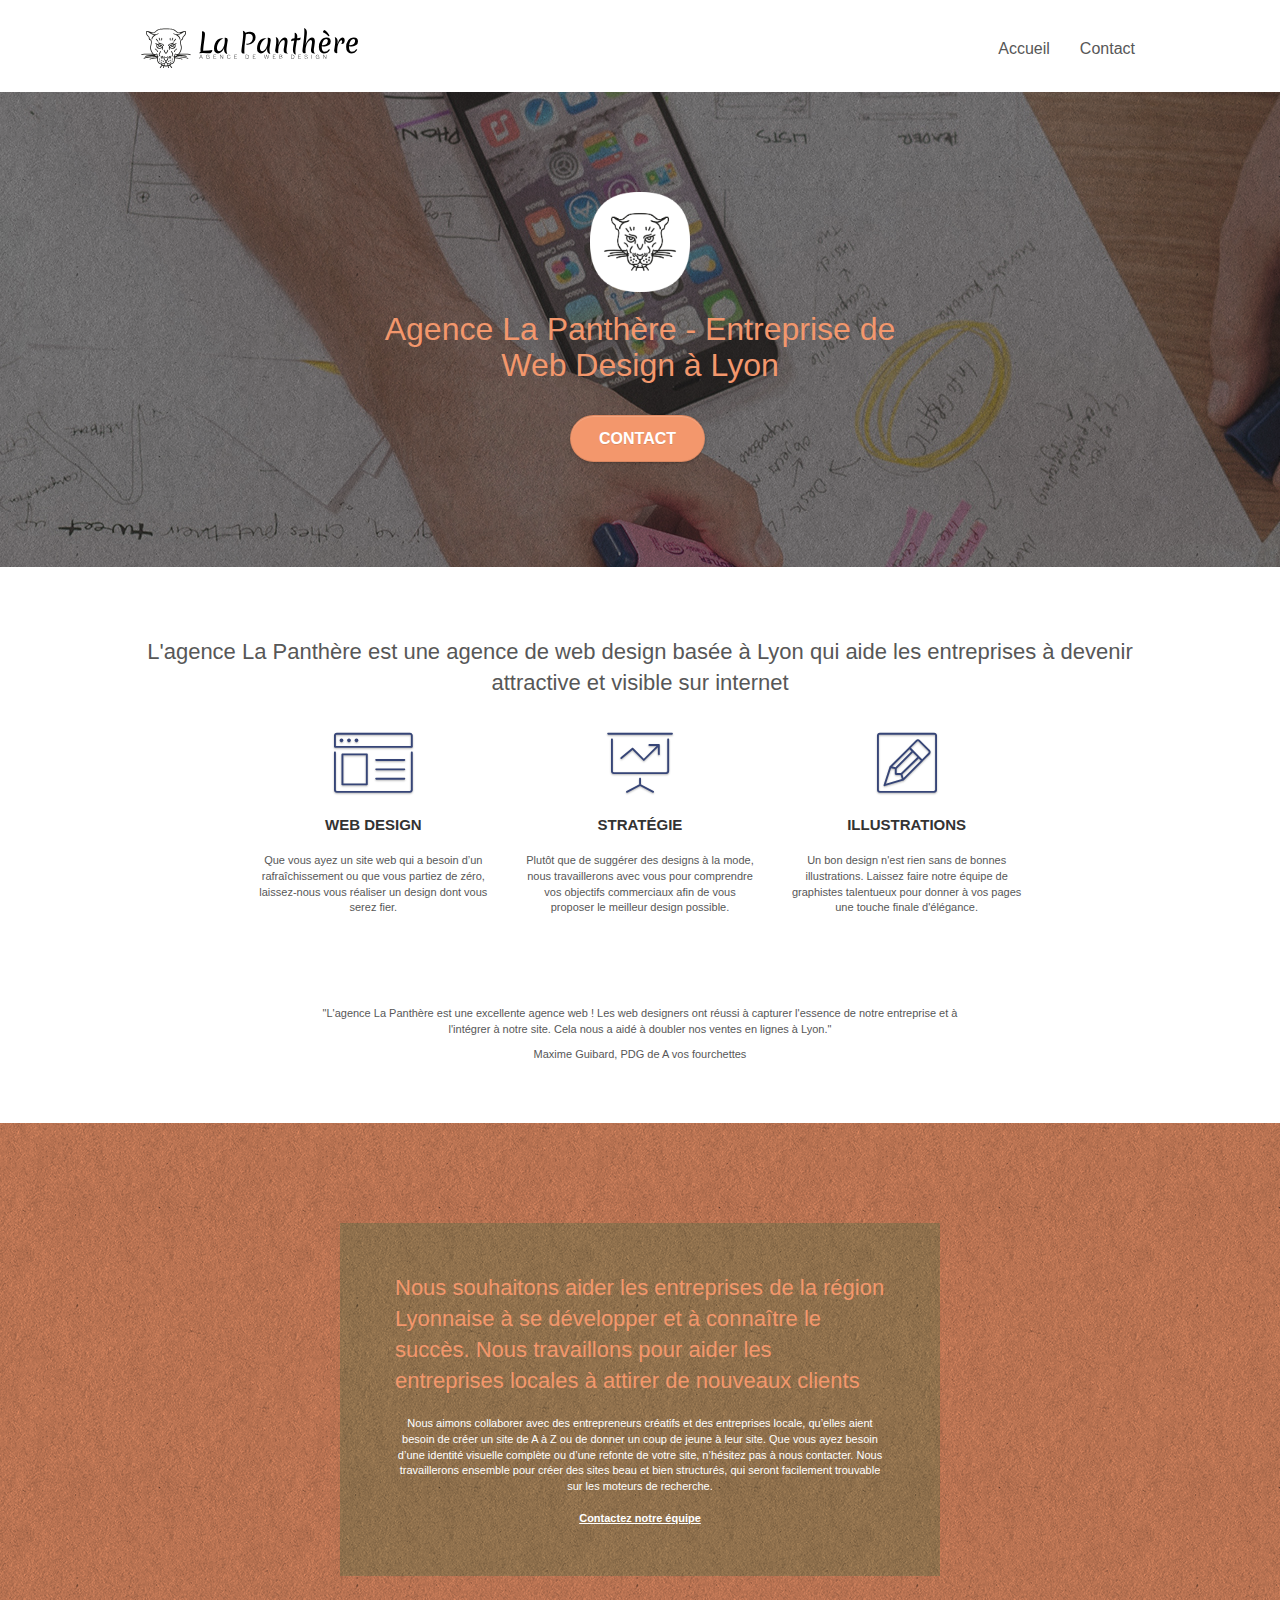
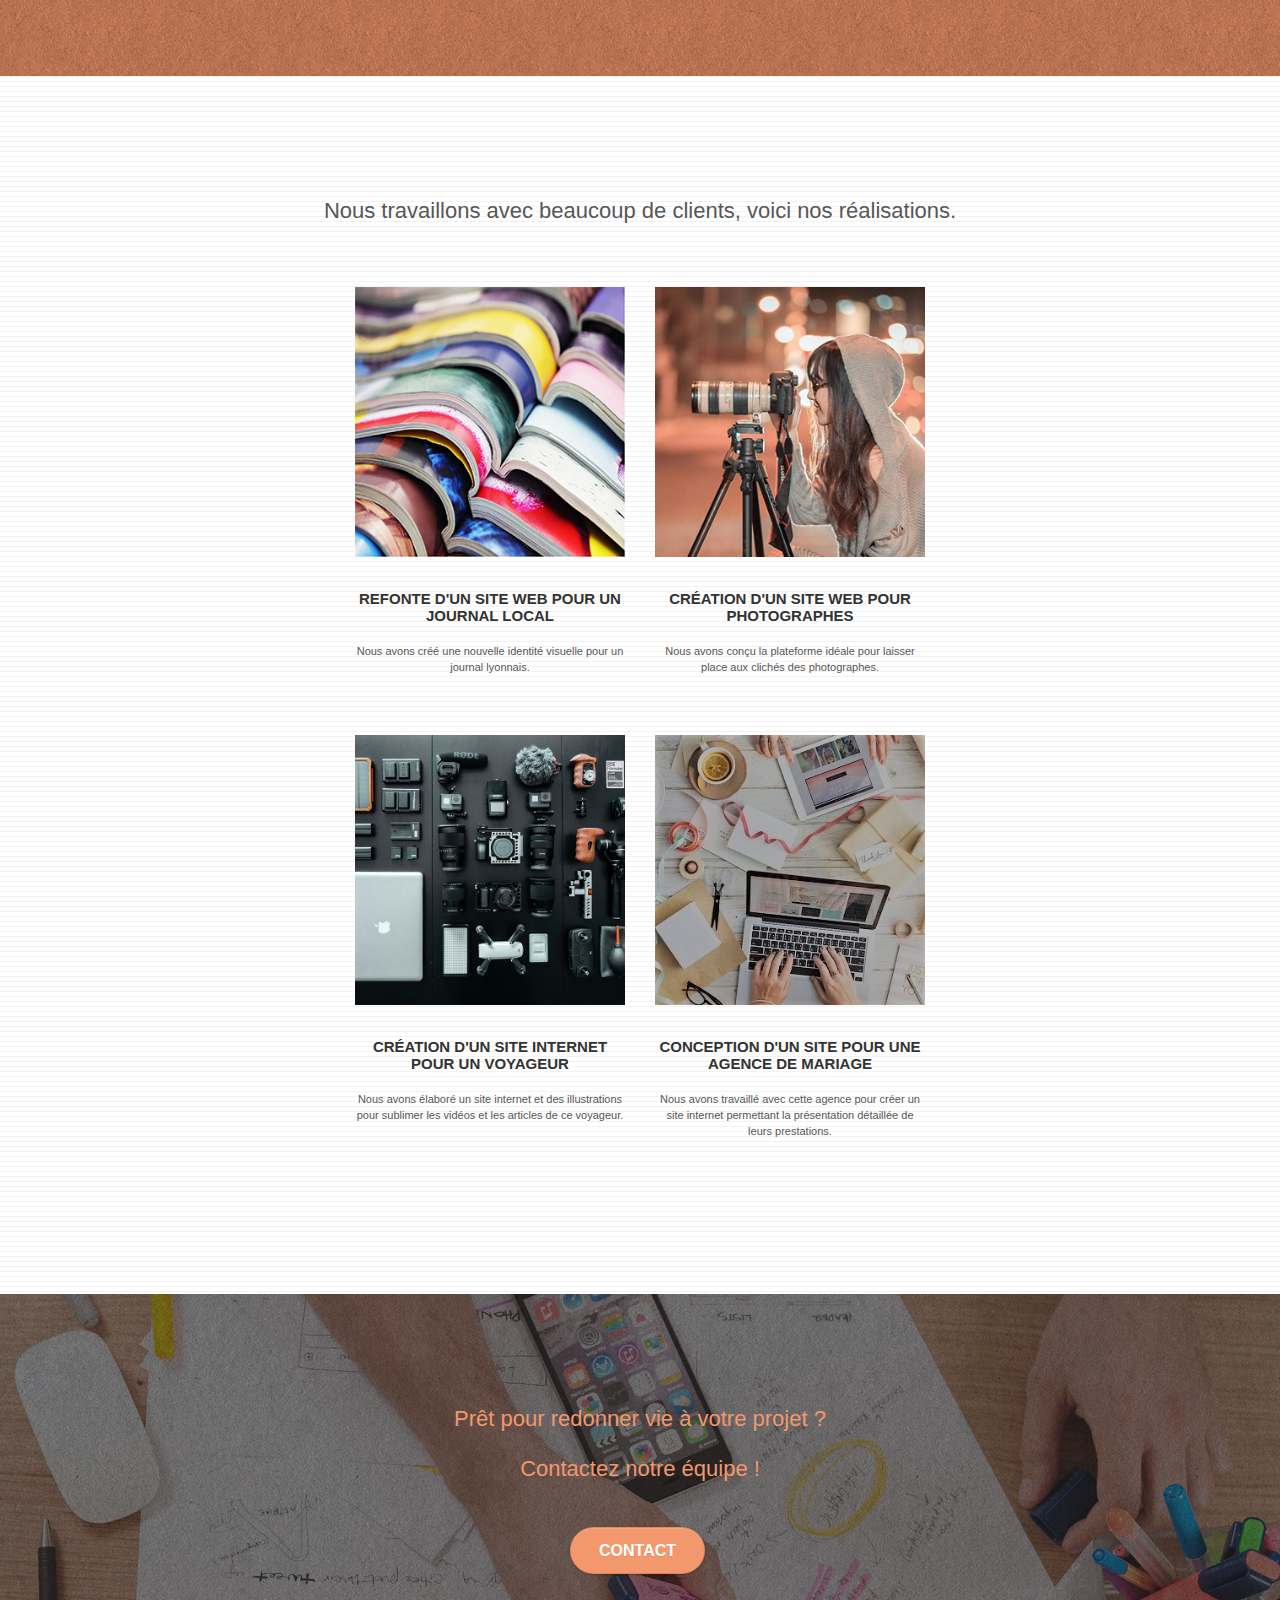
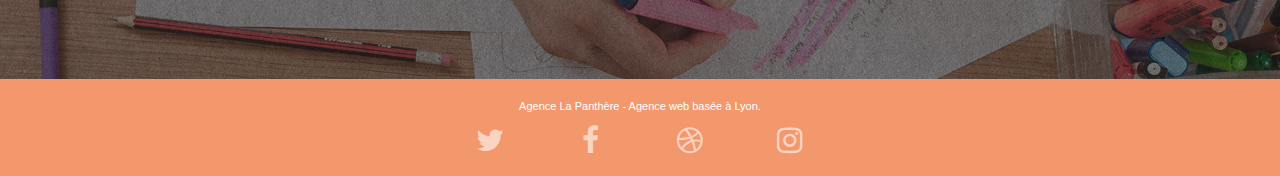
==== commit a6f178b5: "Corrections et améliorations" ====
--- a/index.html
+++ b/index.html
@@ -10,7 +10,7 @@
 	<link rel="stylesheet" type="text/css" href="style.css">
 	<link rel="stylesheet" type="text/css" href="./css/font-awesome.css">
 	<link rel="stylesheet" type="text/css" href="./css/et-line.css">
-	
+	<title>Agence la Panthère</title>
 	<script src="./js/jquery-2.1.0.js"></script>
 	<script src="./js/bootstrap.js"></script>
 	<script src="./js/blocs.js"></script>
@@ -33,7 +33,7 @@
 			<div class="navbar-header">
 				<a class="navbar-brand" href="index.html"><img src="img/agence-la-panthere-monochrome.svg" alt="logo la panthère web design entreprise lyon" height="40" /></a>
 				<button id="nav-toggle" type="button" class="ui-navbar-toggle navbar-toggle" data-toggle="collapse" data-target=".navbar-1">
-					<span class="sr-only">Toggle navigation</span><span class="icon-bar"></span><span class="icon-bar"></span><span class="icon-bar"></span>
+					<span class="icon-bar"></span><span class="icon-bar"></span><span class="icon-bar"></span>
 				</button>
 			</div>
 			<div class="collapse navbar-collapse navbar-1 special-dropdown-nav">
@@ -44,7 +44,7 @@
 					<li>
 					</li>
 					<li>
-						<a href="page2.html">Contact</a>
+						<a href="contact.html">Contact</a>
 					</li>
 				</ul>
 			</div>
@@ -63,7 +63,7 @@
 					Agence La Panthère - Entreprise de Web Design à Lyon
 				</h1>
 				<div class="text-center">
-					<a href="page2.html" class="btn btn-lg btn-clean btn-rd cta-hero btn-atomic-tangerine" id="cta-hero">Contact</a>
+					<a href="contact.html" class="btn btn-lg btn-clean btn-rd cta-hero btn-atomic-tangerine" id="cta-hero">Contact</a>
 				</div>
 			</div>
 		</div>
@@ -99,7 +99,7 @@
 					Stratégie
 				</h3>
 				<p class="text-center">
-					Plutôt que de suggérer des designs à la mode, nous travaillerons avec vous pour comprendre vos objectifs commerciaux afin de vous proposer le meilleur design possible.<br>
+					Plutôt que de suggérer des designs à la mode, nous travaillerons avec vous pour comprendre vos objectifs commerciaux afin de vous proposer le meilleur design possible.
 				</p>
 			</div>
 			<div class="col-sm-4">
@@ -130,11 +130,11 @@
 	<div class="container bloc-lg">
 		<div class="row tight-width-whitespace black-background">
 			<div class="col-sm-12">
-				<h2 class="mg-md text-center tc-white">
+				<h2 class="mg-md tc-white">
 					Nous souhaitons aider les entreprises de la région Lyonnaise à se développer et à connaître le succès. Nous travaillons pour aider les entreprises locales à attirer de nouveaux clients
 				</h2>
 				<p class="text-center white">
-					Nous aimons collaborer avec des entrepreneurs créatifs et des entreprises locale, qu’elles aient besoin de créer un site de A à Z ou de donner un coup de jeune à leur site. Que vous ayez besoin d’une identité visuelle complète ou d’une refonte de votre site, n’hésitez pas à nous contacter. Nous travaillerons ensemble pour créer des sites beau et bien structurés, qui seront facilement trouvable sur les moteurs de recherche. <br><br><a class="ltc-white bold-link" href="page2.html">Contactez notre équipe</a><br>
+					Nous aimons collaborer avec des entrepreneurs créatifs et des entreprises locale, qu’elles aient besoin de créer un site de A à Z ou de donner un coup de jeune à leur site. Que vous ayez besoin d’une identité visuelle complète ou d’une refonte de votre site, n’hésitez pas à nous contacter. Nous travaillerons ensemble pour créer des sites beau et bien structurés, qui seront facilement trouvable sur les moteurs de recherche. <br><br><a class="ltc-white bold-link" href="contact.html">Contactez notre équipe</a><br>
 				</p>
 			</div>
 		</div>
@@ -153,7 +153,7 @@
 		</div>
 		<div class="row tight-width-whitespace portfolio-row">
 			<div class="col-sm-6">
-				<a href="#" data-lightbox="img/1.jpg" data-gallery-id="gallery-1" data-caption="Refonte d'un site web pour un journal local" data-frame="snapshot-lb"><img src="img/1.jpg" alt="paris web design logo agence web meilleure agence et refonte site web journal" class="img-responsive portfolio-thumb" /></a>
+				<a href="#" data-lightbox="img/1.jpg" data-gallery-id="gallery-1" data-caption="Refonte d'un site web pour un journal local" data-frame="snapshot-lb"><img src="img/1.jpg" alt="Agence La Panthère logo web design entreprise lyon refonte site web journal" class="img-responsive portfolio-thumb" /></a>
 				<h3 class="mg-md text-center">
 					Refonte d'un site web pour un journal local
 				</h3>
@@ -162,7 +162,7 @@
 				</p>
 			</div>
 			<div class="col-sm-6">
-				<a href="#" data-lightbox="img/2.jpg" data-gallery-id="gallery-1" data-caption="Création d'un site web pour photographes" data-frame="snapshot-lb"><img src="img/2.jpg" class="img-responsive portfolio-thumb" alt="paris web design logo agence web meilleure agence, Création d'un site web pour photographes" /></a>
+				<a href="#" data-lightbox="img/2.jpg" data-gallery-id="gallery-1" data-caption="Création d'un site web pour photographes" data-frame="snapshot-lb"><img src="img/2.jpg" class="img-responsive portfolio-thumb" alt="Agence La Panthère logo web design entreprise lyonCréation d'un site web pour photographes" /></a>
 				<h3 class="mg-md text-center">
 					Création d'un site web pour photographes
 				</h3>
@@ -173,7 +173,7 @@
 		</div>
 		<div class="row tight-width-whitespace portfolio-row">
 			<div class="col-sm-6">
-				<a href="#" data-lightbox="img/3.bmp" data-gallery-id="gallery-1" data-caption="Création d'un site internet pour un voyageur" data-frame="snapshot-lb"><img src="img/3.bmp" class="img-responsive portfolio-thumb" alt="paris web design logo agence web meilleure agence, Création d'un site web pour voyageur"/></a>
+				<a href="#" data-lightbox="img/3.jpg" data-gallery-id="gallery-1" data-caption="Création d'un site internet pour un voyageur" data-frame="snapshot-lb"><img src="img/3.jpg" class="img-responsive portfolio-thumb" alt="Agence La Panthère logo web design entreprise lyon Création d'un site web pour voyageur"/></a>
 				<h3 class="mg-md text-center">
 					Création d'un site internet pour un voyageur
 				</h3>
@@ -182,7 +182,7 @@
 				</p>
 			</div>
 			<div class="col-sm-6">
-				<a href="#" data-lightbox="img/4.bmp" data-gallery-id="gallery-1" data-caption="Conception d'un site pour une agence de mariage" data-frame="snapshot-lb"><img src="img/4.bmp" class="img-responsive portfolio-thumb" alt="paris web design logo agence web meilleure agence, Création d'un site web pour agence de mariage" /></a>
+				<a href="#" data-lightbox="img/4.jpg" data-gallery-id="gallery-1" data-caption="Conception d'un site pour une agence de mariage" data-frame="snapshot-lb"><img src="img/4.jpg" class="img-responsive portfolio-thumb" alt="Agence La Panthère logo web design entreprise lyonCréation d'un site web pour agence de mariage" /></a>
 				<h3 class="mg-md text-center">
 					Conception d'un site pour une agence de mariage
 				</h3>
@@ -199,14 +199,14 @@
 <div class="bloc bgc-dark-slate-blue bg-banniere d-bloc bloc-bg-texture texture-paper" id="bloc-5-cta">
 	<div class="container bloc-lg">
 		<div class="row">
-			<h2 class="mg-md text-center tc-white">
-				Prêt pour redonner vie à votre projet ? 
-			</h2>
-			<h2 class="mg-md text-center tc-white">
-				Contactez notre équipe !
-			</h2>
 			<div class="col-sm-12 text-center">
-				<a href="page2.html" class="btn btn-atomic-tangerine btn-clean btn-rd btn-lg cta-hero">Contact</a>
+				<h2 class="mg-md tc-white">
+					Prêt pour redonner vie à votre projet ? 
+				</h2>
+				<h2 class="mg-md tc-white">
+					Contactez notre équipe !
+				</h2>
+				<a href="contact.html" class="btn btn-atomic-tangerine btn-clean btn-rd btn-lg cta-hero">Contact</a>
 			</div>
 		</div>
 	</div>
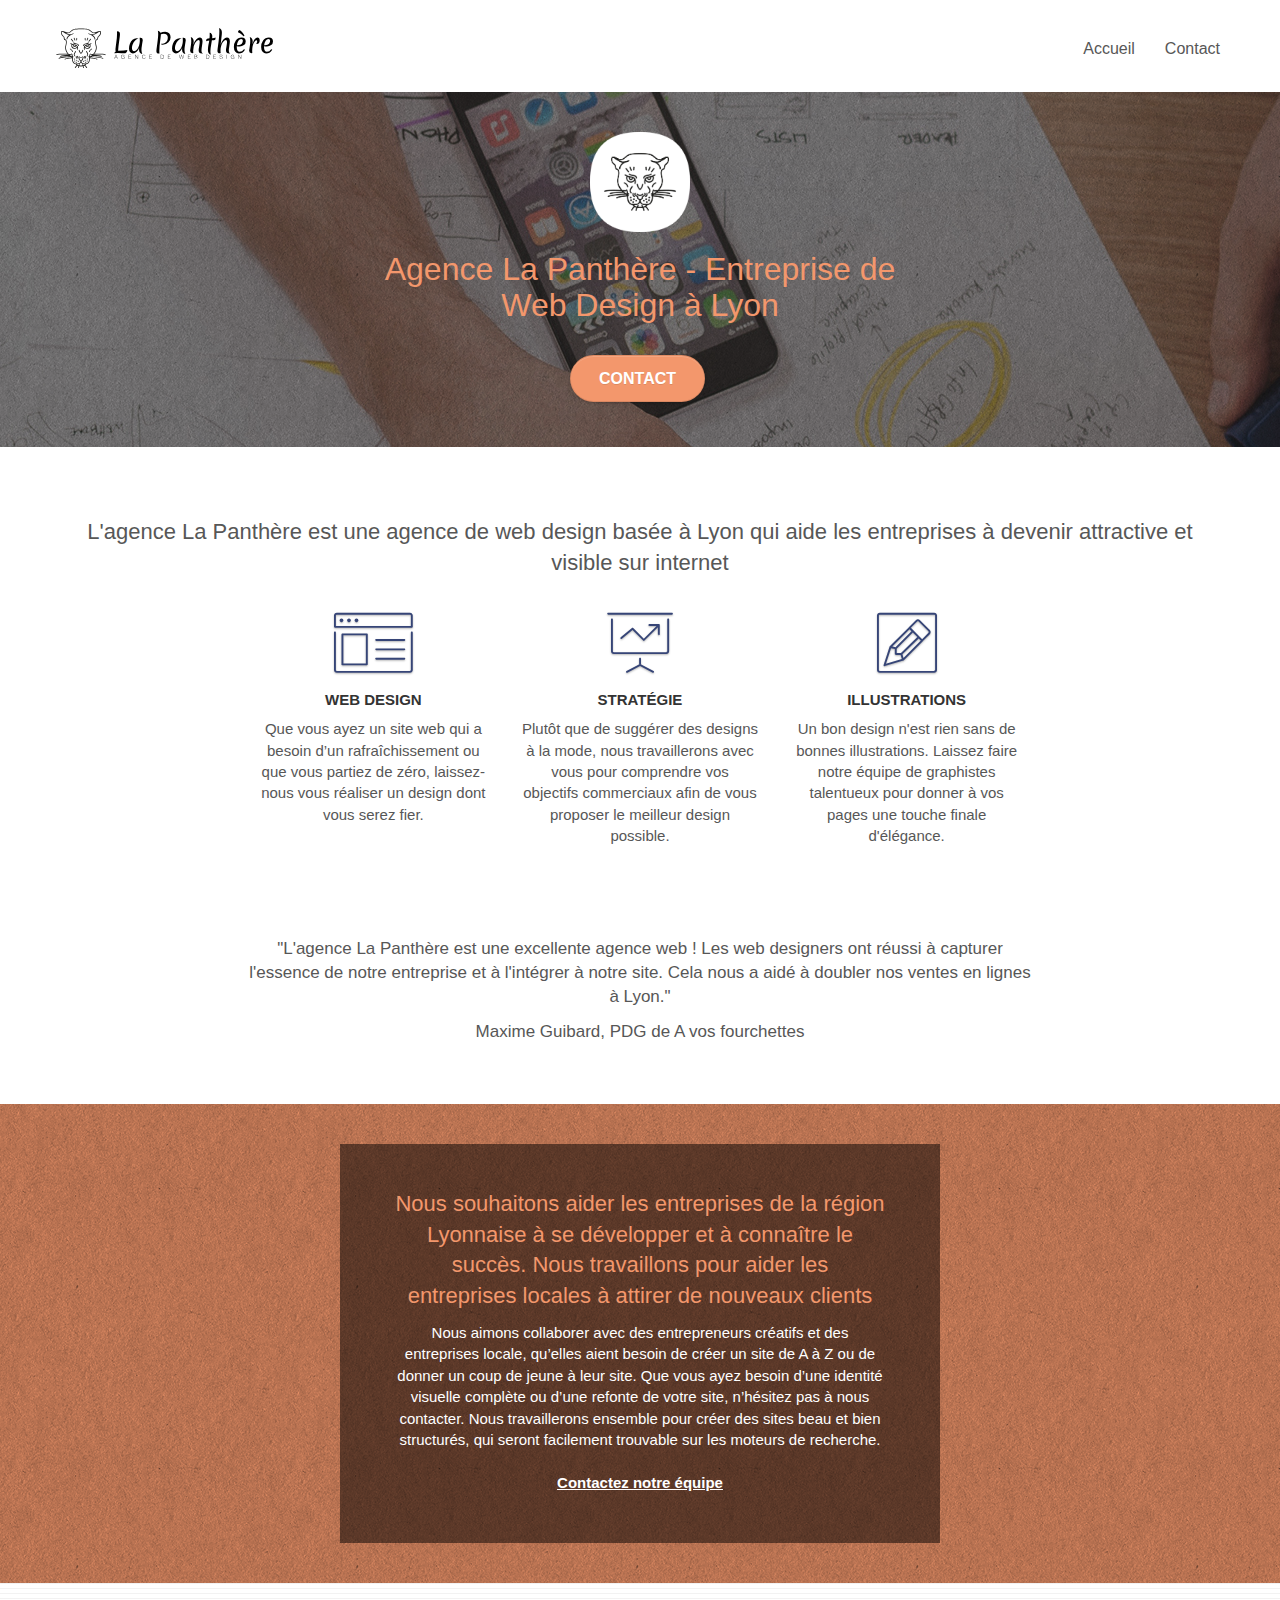
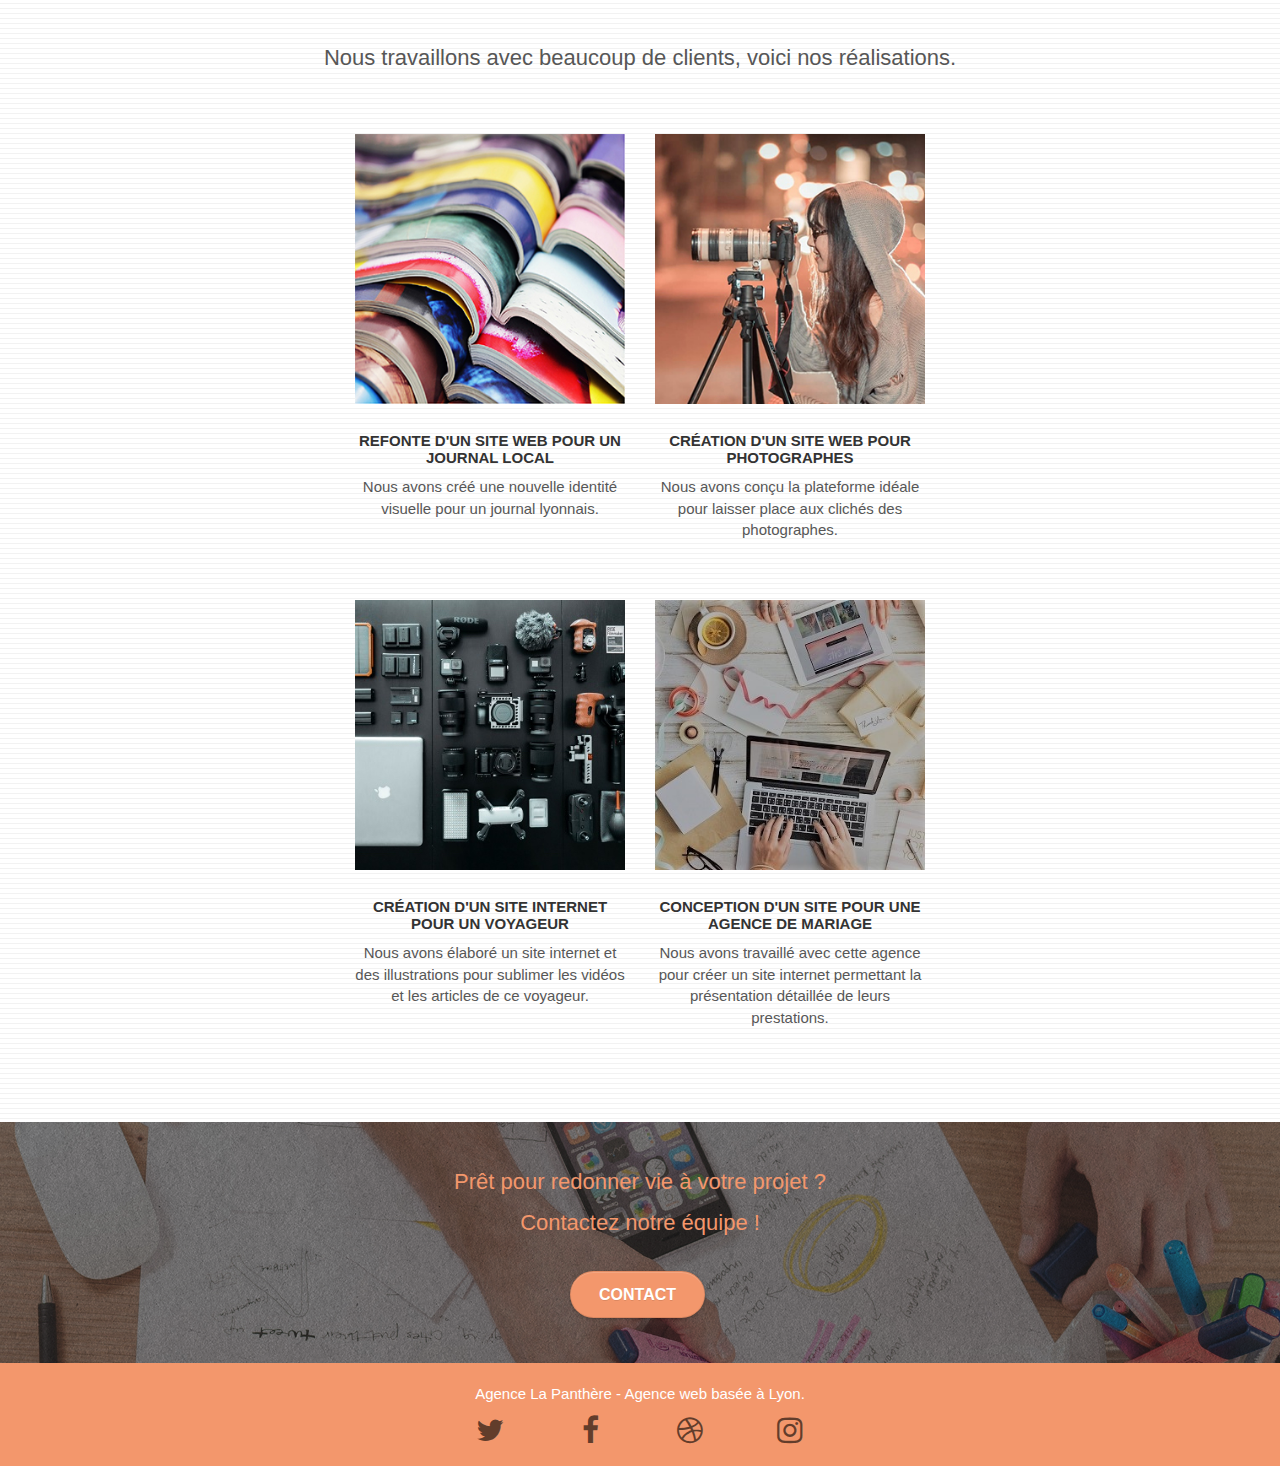
==== commit b8e3aaf1: "Modifications W3C et accessibilité" ====
--- a/index.html
+++ b/index.html
@@ -32,7 +32,7 @@
 		<nav class="navbar row">
 			<div class="navbar-header">
 				<a class="navbar-brand" href="index.html"><img src="img/agence-la-panthere-monochrome.svg" alt="logo la panthère web design entreprise lyon" height="40" /></a>
-				<button id="nav-toggle" type="button" class="ui-navbar-toggle navbar-toggle" data-toggle="collapse" data-target=".navbar-1">
+				<button id="nav-toggle" type="button" aria-label="menu" class="ui-navbar-toggle navbar-toggle" data-toggle="collapse" data-target=".navbar-1">
 					<span class="icon-bar"></span><span class="icon-bar"></span><span class="icon-bar"></span>
 				</button>
 			</div>
@@ -51,6 +51,7 @@
 		</nav>
 	</div>
 </div>
+</div>
 <!-- bloc-0 END -->
 
 <!-- bloc-1-presentation -->
@@ -76,8 +77,7 @@
 	<div class="container bloc-md">
 		<div class="row">
 			<div class="col-sm-12 text-center">
-				<h2> L'agence La Panthère est une agence de web design basée à Lyon qui aide les entreprises à devenir attractive et visible sur internet
-			</div>
+				<h2> L'agence La Panthère est une agence de web design basée à Lyon qui aide les entreprises à devenir attractive et visible sur internet</h2>
 		</div>
 		<div class="row voffset-lg med-width-whitespace">
 			<div class="col-sm-4">
@@ -224,22 +224,22 @@
 				<div class="row row-no-gutters social">
 					<div class="col-sm-3">
 						<div class="text-center">
-							<a class="social" href="https://twitter.com/home" alt="Twitter"><span class="fa fa-twitter icon-md"></span></a>
-						</div>
-					</div>
-					<div class="col-sm-3">
-						<div class="text-center">
-							<a class="social" href="https://www.facebook.com/" alt="Facebook"><span class="fa fa-facebook icon-md"></span></a>
-						</div>
-					</div>
-					<div class="col-sm-3">
-						<div class="text-center">
-							<a class="social" href="https://dribbble.com/" alt="Dribble"><span class="fa fa-dribbble icon-md"></span></a>
-						</div>
-					</div>
-					<div class="col-sm-3">
-						<div class="text-center">
-							<a class="social" href="https://www.instagram.com/" alt="Instagram"><span class="fa fa-instagram icon-md"></span></a>
+							<a class="social" href="https://twitter.com/home"><span class="fa fa-twitter icon-md"></span></a>
+						</div>
+					</div>
+					<div class="col-sm-3">
+						<div class="text-center">
+							<a class="social" href="https://www.facebook.com/"><span class="fa fa-facebook icon-md"></span></a>
+						</div>
+					</div>
+					<div class="col-sm-3">
+						<div class="text-center">
+							<a class="social" href="https://dribbble.com/"><span class="fa fa-dribbble icon-md"></span></a>
+						</div>
+					</div>
+					<div class="col-sm-3">
+						<div class="text-center">
+							<a class="social" href="https://www.instagram.com/"><span class="fa fa-instagram icon-md"></span></a>
 						</div>
 					</div>
 				</div>
@@ -248,9 +248,7 @@
 	</div>
 </div>
 <!-- Footer - bloc-8 END -->
-
 </div>
 <!-- Principal conteneur END -->
-
 </body>
 </html>
--- a/style.css
+++ b/style.css
@@ -18,20 +18,10 @@
     cursor: pointer;
 }
 
-#page-loading-blocs-notifaction {
-    position: fixed;
-    top: 0;
-    bottom: 0;
-    width: 100%;
-    z-index: 100000;
-    background: #FFFFFF url("img/pageload-spinner.gif") no-repeat center center;
-}
-
 .bloc {
     width: 100%;
     clear: both;
     background: 50% 50% no-repeat;
-    padding: 0 50px;
     -webkit-background-size: cover;
     -moz-background-size: cover;
     -o-background-size: cover;
@@ -39,13 +29,19 @@
     position: relative;
 }
 
+#bloc-6 {
+    height: 200px;
+}
+
 .bloc .container {
     padding-left: 0;
     padding-right: 0;
 }
 
+.bloc-xxl,
+.bloc-xl,
 .bloc-lg {
-    padding: 100px 50px;
+    padding: 40px 0;
 }
 
 .bloc-md {
@@ -436,8 +432,8 @@
 }
 
 .mg-md {
-    margin-top: 10px;
-    margin-bottom: 20px;
+    margin-top: 5px;
+    margin-bottom: 10px;
 }
 
 .mg-lg {
@@ -649,20 +645,21 @@
 label,
 .btn,
 a {
-    font-family: "helvetica";
+    font-family: "helvetica", "sans-serif";
     font-weight: 400;
     color: #575757!important;
 }
 
-.container {
-    max-width: 1000px;
+.hero-bloc-text-sub {
+    font-size: 16px;
+    width: 80%;
+    margin: auto;
+    padding-top: 15px;
+    color: #FFFFFF!important;
+    text-align: center;
 }
 
 .hero-bloc-text {
-    font-size: 38px;
-}
-
-.hero-bloc-text-sub {
     font-size: 36px;
 }
 
@@ -676,8 +673,28 @@
     margin: auto auto auto auto;
 }
 
+#bloc-7{
+    width: 80%;
+    margin: auto;
+}
+
+#bloc-7 .container {
+    width: 80%;
+    margin: auto;
+}
+
+#bloc-7 p {
+    font-size: 15px;
+    text-align: center;
+    margin-top: 2%;
+}
+
 p {
     font-size: 11px;
+}
+
+.text-center {
+    font-size: 15px;
 }
 
 .tight-width-whitespace {
@@ -687,7 +704,7 @@
 
 .h1 {
     font-size: 20px;
-    font-family: "Open Sans";
+    font-family: "Open Sans", "sans-serif";
 }
 
 .cta-hero {
@@ -716,6 +733,11 @@
     color: #333333!important;
 }
 
+.quote,
+.author {
+    font-size: 17px;
+}
+
 .med-width-whitespace {
     max-width: 800px;
     margin: auto auto auto auto;
@@ -753,7 +775,7 @@
 }
 
 .black-background {
-    background-color: rgba(165, 147, 99, 0.7);
+    background-color: rgb(0 0 0 / 50%);
     padding: 40px 40px 40px 40px;
 }
 
@@ -776,6 +798,7 @@
 
 .tc-white {
     color: #F3976C!important;
+    text-align: center;
 }
 
 .btn-atomic-tangerine {
@@ -822,7 +845,7 @@
 }
 
 .bg-presentation {
-    background-image: url("img/image-de-presentation.bmp");
+    background-image: url("img/image-de-presentation.jpg");
 }
 
 @media (max-width: 1024px) {
@@ -848,13 +871,13 @@
     }
 }
 
-@media only screen and (min-device-width: 768px) and (max-device-width: 1024px) and (orientation: landscape) {
+@media only screen and (min-width: 768px) and (max-width: 1024px) and (orientation: landscape) {
     .b-parallax {
         background-attachment: scroll;
     }
 }
 
-@media only screen and (min-device-width: 1024px) and (max-device-width: 1366px) and (-webkit-min-device-pixel-ratio: 1.5) {
+@media only screen and (min-width: 1024px) and (max-width: 1366px) and (-webkit-min-pixel-ratio: 1.5) {
     .b-parallax {
         background-attachment: scroll;
     }
@@ -872,10 +895,6 @@
         overflow-x: hidden;
         position: relative;
     }
-    .bloc {
-        padding-left: constant(safe-area-inset-left);
-        padding-right: constant(safe-area-inset-right);
-    }
     .bloc-group,
     .bloc-group .bloc {
         display: block;
@@ -884,8 +903,9 @@
     .bloc-fill-screen .fill-bloc-top-edge,
     .bloc-fill-screen .fill-bloc-bottom-edge {
         padding: 0 20px;
-        padding-left: constant(safe-area-inset-left);
-        padding-right: constant(safe-area-inset-right);
+    }
+    bloc-lg {
+        padding: 0;
     }
 }
 
@@ -977,11 +997,7 @@
         padding-left: 0;
         padding-right: 0;
     }
-    .bloc-xxl,
-    .bloc-xl,
-    .bloc-lg {
-        padding: 40px 0;
-    }
+
     .bloc-sm,
     .bloc-md {
         padding-left: 0;
@@ -1026,6 +1042,9 @@
         width: 180px;
         height: 320px;
     }
+    .row {
+        padding: 20px 0;
+    }
 }
 
 @media (max-width: 400px) {
@@ -1039,4 +1058,7 @@
     .bloc-mob-center-text {
         text-align: center;
     }
+    .bloc-xxl, .bloc-xl, .bloc-lg {
+        padding: 0;
+    }
 }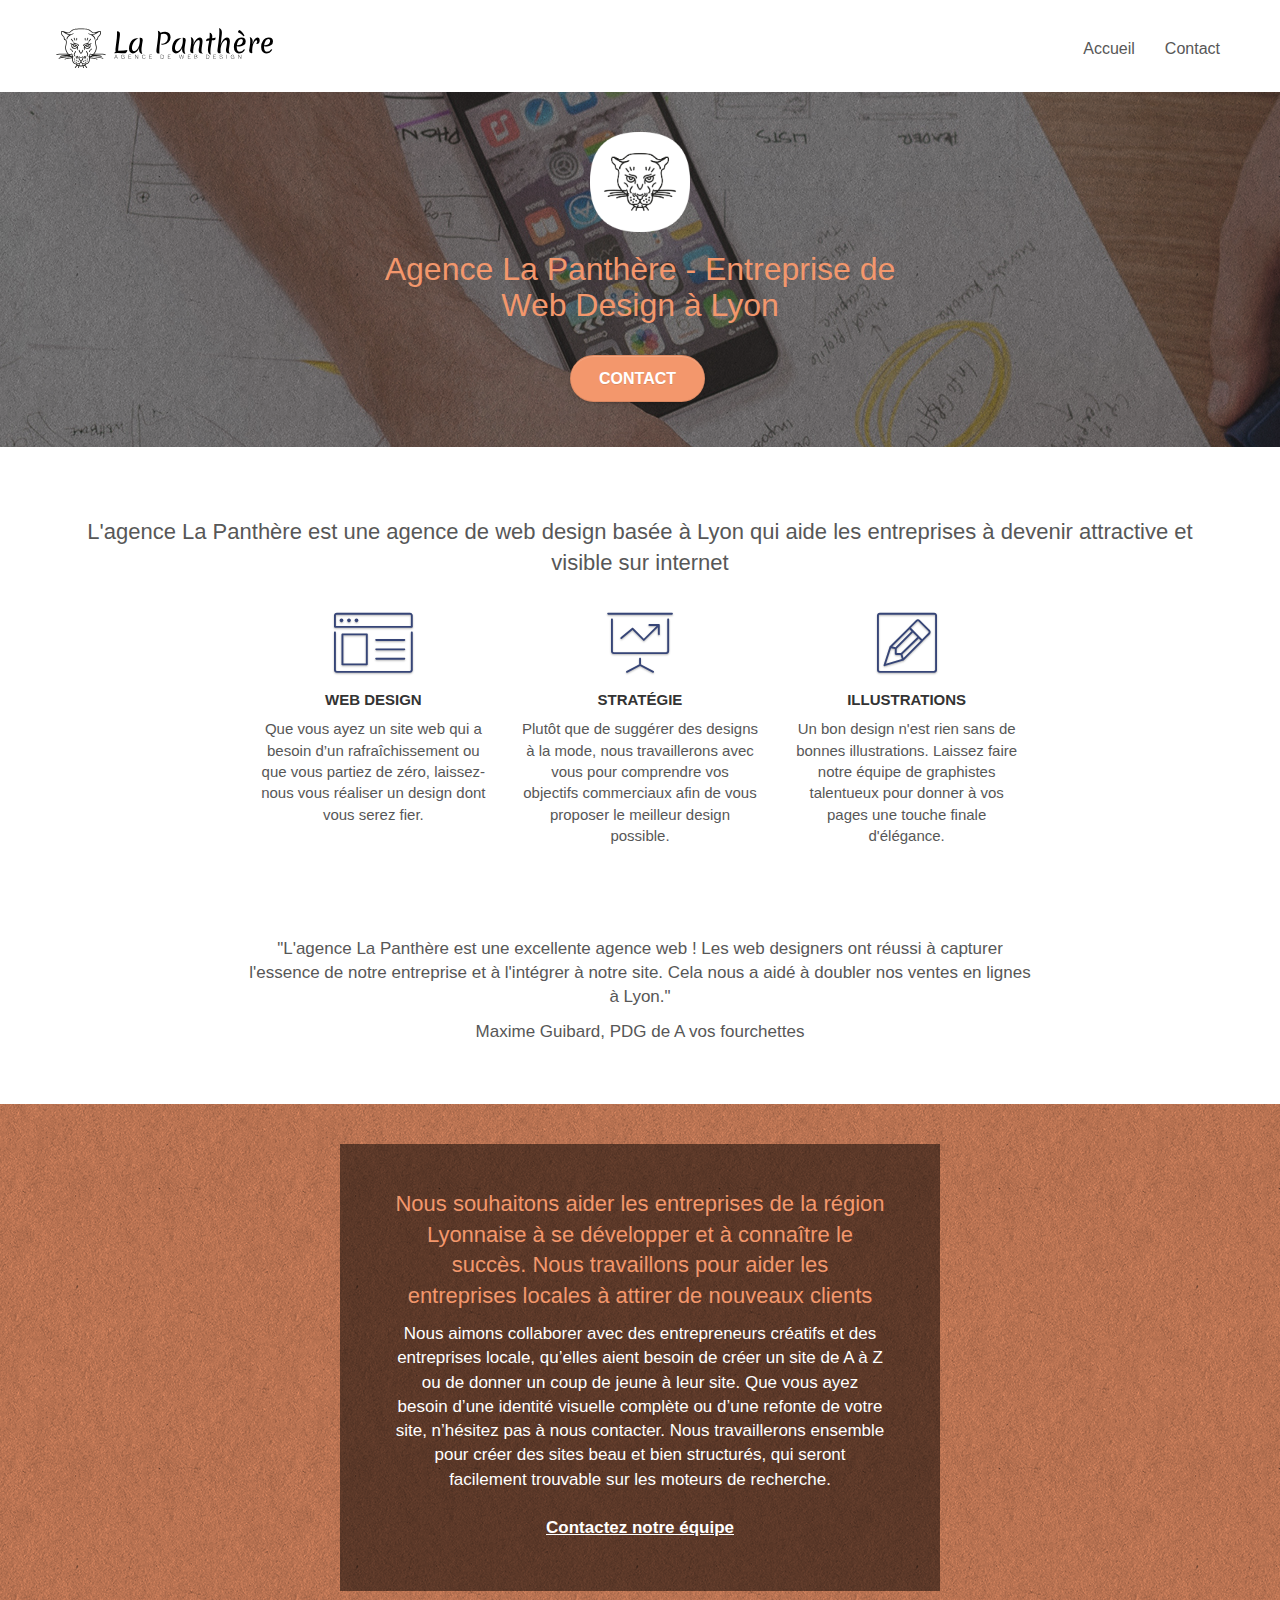
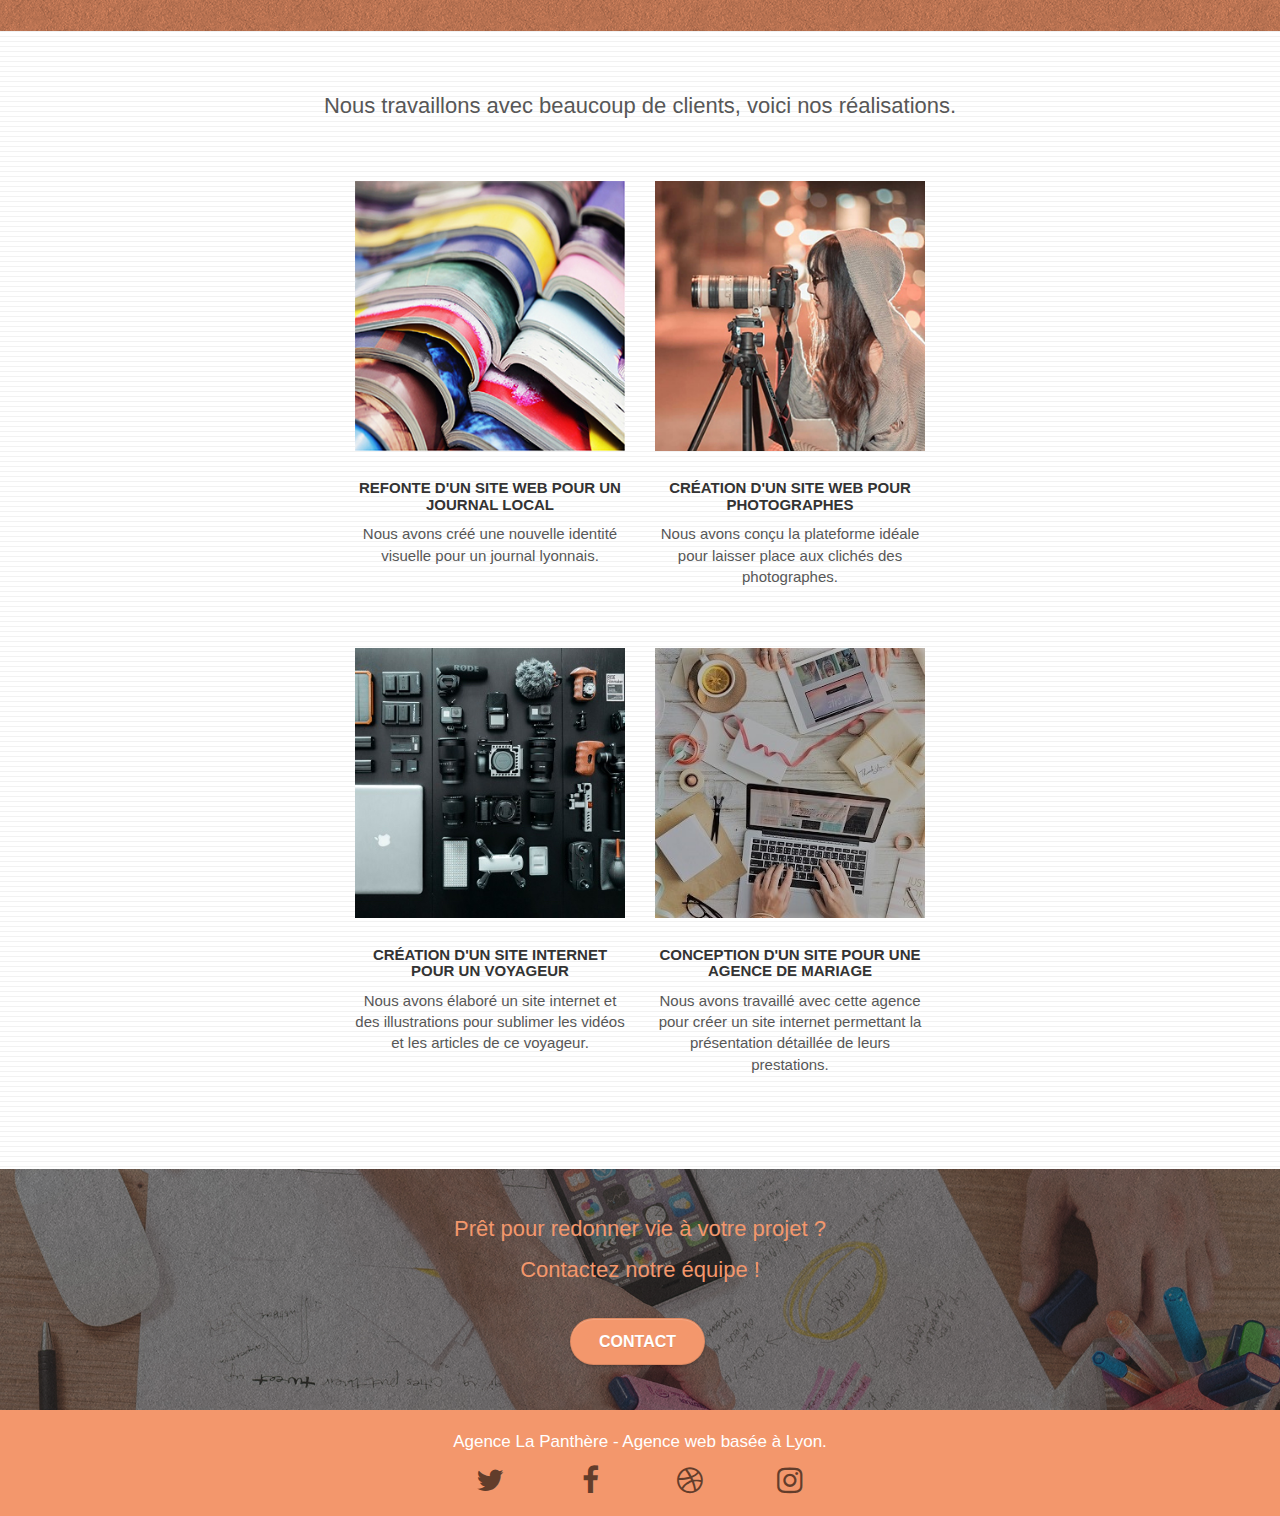
==== commit 51e7867f: "Footer - accessibilité" ====
--- a/index.html
+++ b/index.html
@@ -219,7 +219,7 @@
 		<div class="row">
 			<div class="col-sm-12">
 				<p class="text-center white">
-					Agence La Panthère - Agence web basée à Lyon.<br>
+					Agence La Panthère - Agence web basée à Lyon.
 				</p>
 				<div class="row row-no-gutters social">
 					<div class="col-sm-3">
--- a/style.css
+++ b/style.css
@@ -759,6 +759,7 @@
 
 .white {
     color: #FFFFFF!important;
+    font-size: 17px;
 }
 
 .portfolio-thumb {
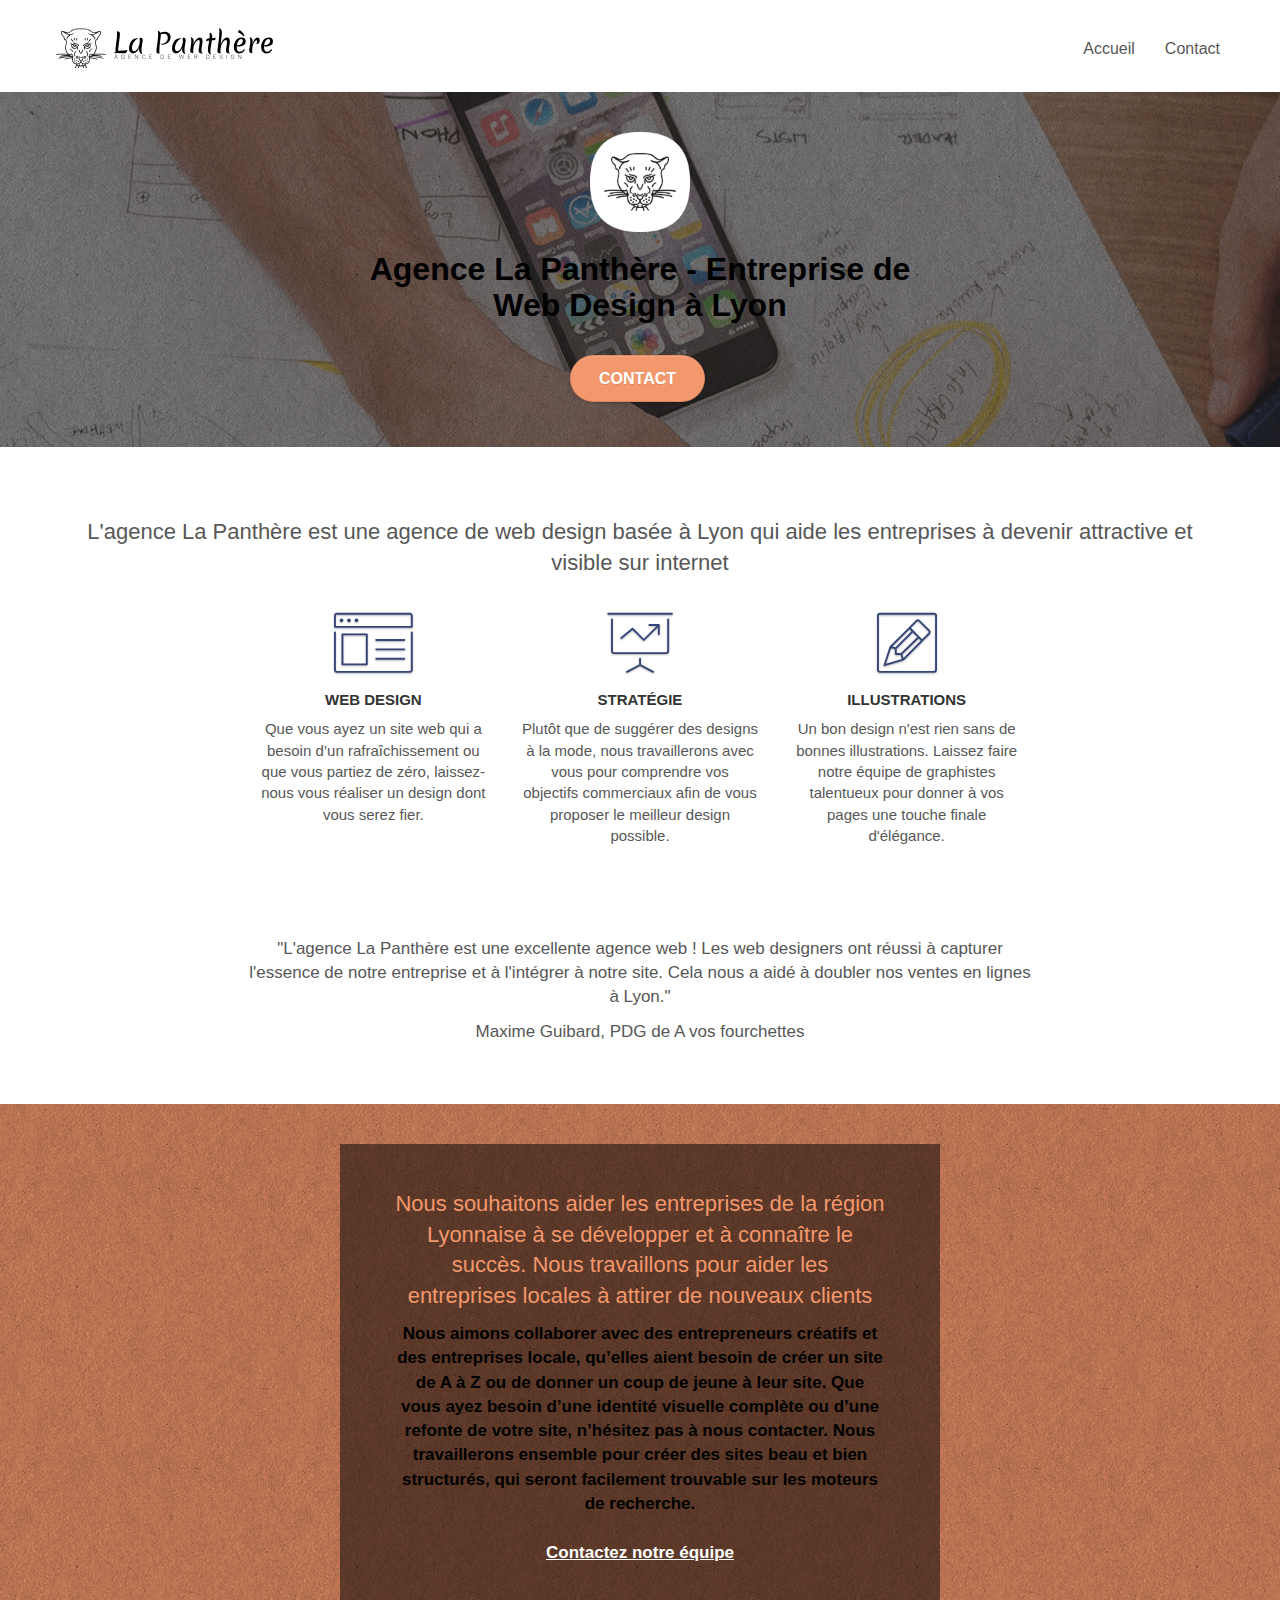
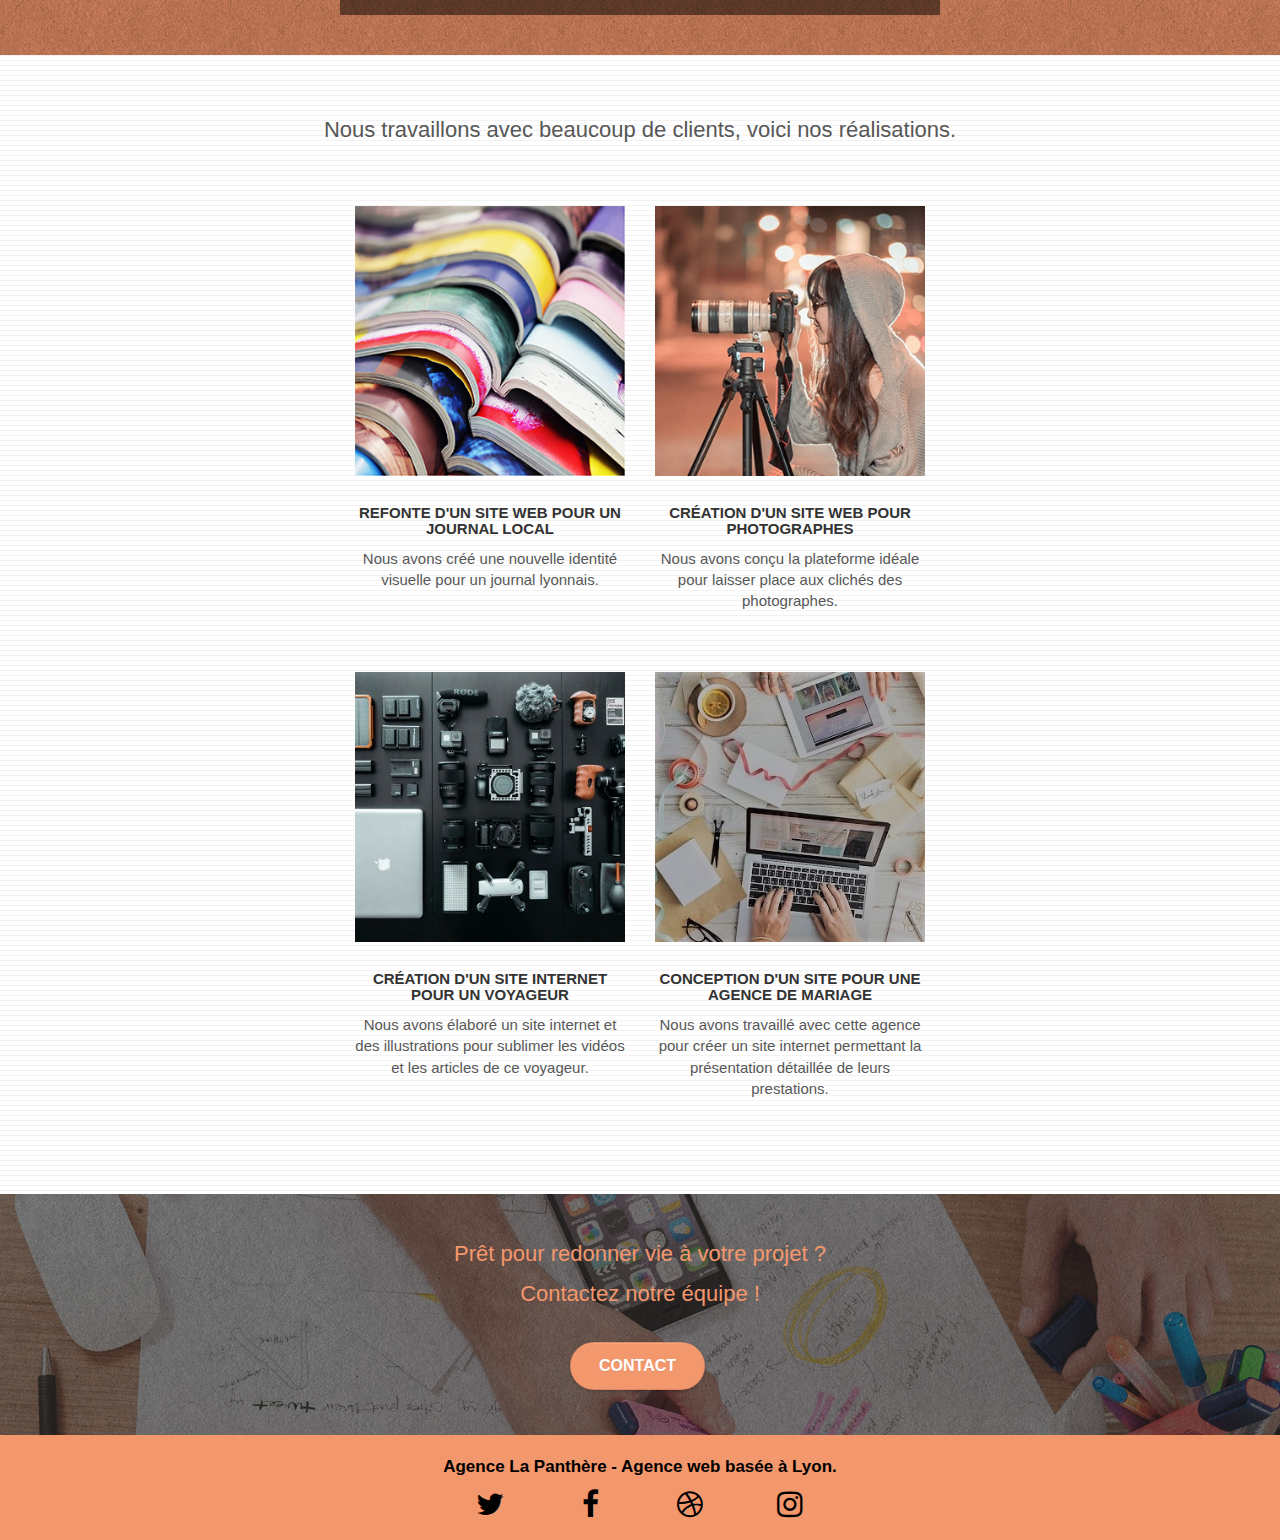
==== commit 43095ab9: "aria-label - footer" ====
--- a/index.html
+++ b/index.html
@@ -224,22 +224,22 @@
 				<div class="row row-no-gutters social">
 					<div class="col-sm-3">
 						<div class="text-center">
-							<a class="social" href="https://twitter.com/home"><span class="fa fa-twitter icon-md"></span></a>
-						</div>
-					</div>
-					<div class="col-sm-3">
-						<div class="text-center">
-							<a class="social" href="https://www.facebook.com/"><span class="fa fa-facebook icon-md"></span></a>
-						</div>
-					</div>
-					<div class="col-sm-3">
-						<div class="text-center">
-							<a class="social" href="https://dribbble.com/"><span class="fa fa-dribbble icon-md"></span></a>
-						</div>
-					</div>
-					<div class="col-sm-3">
-						<div class="text-center">
-							<a class="social" href="https://www.instagram.com/"><span class="fa fa-instagram icon-md"></span></a>
+							<a class="social" href="https://twitter.com/home" aria-label="Twitter"><span class="fa fa-twitter icon-md"></span></a>
+						</div>
+					</div>
+					<div class="col-sm-3">
+						<div class="text-center">
+							<a class="social" href="https://www.facebook.com/" aria-label="Facebook"><span class="fa fa-facebook icon-md"></span></a>
+						</div>
+					</div>
+					<div class="col-sm-3">
+						<div class="text-center">
+							<a class="social" href="https://dribbble.com/" aria-label="Dribble"><span class="fa fa-dribbble icon-md"></span></a>
+						</div>
+					</div>
+					<div class="col-sm-3">
+						<div class="text-center">
+							<a class="social" href="https://www.instagram.com/" aria-label="Instagram"><span class="fa fa-instagram icon-md"></span></a>
 						</div>
 					</div>
 				</div>
--- a/style.css
+++ b/style.css
@@ -212,42 +212,6 @@
     border-color: rgba(0, 0, 0, .1);
 }
 
-.d-bloc .panel .a-btn,
-.l-bloc .a-btn,
-.l-bloc .navbar a,
-.l-bloc .navbar-brand,
-.l-bloc a .icon-sm,
-.l-bloc a .icon-md,
-.l-bloc a .icon-lg,
-.l-bloc a .icon-xl,
-.l-bloc h1 a,
-.l-bloc h2 a,
-.l-bloc h3 a,
-.l-bloc h4 a,
-.l-bloc h5 a,
-.l-bloc h6 a,
-.l-bloc p a {
-    color: rgba(0, 0, 0, .6);
-}
-
-.d-bloc .panel .a-btn:hover,
-.l-bloc .a-btn:hover,
-.l-bloc .navbar a:hover,
-.l-bloc .navbar-brand:hover,
-.l-bloc a:hover .icon-sm,
-.l-bloc a:hover .icon-md,
-.l-bloc a:hover .icon-lg,
-.l-bloc a:hover .icon-xl,
-.l-bloc h1 a:hover,
-.l-bloc h2 a:hover,
-.l-bloc h3 a:hover,
-.l-bloc h4 a:hover,
-.l-bloc h5 a:hover,
-.l-bloc h6 a:hover,
-.l-bloc p a:hover {
-    color: rgba(0, 0, 0, 1);
-}
-
 .l-bloc .navbar-toggle .icon-bar {
     color: rgba(0, 0, 0, .6);
 }
@@ -356,6 +320,16 @@
     float: right;
     position: relative;
     z-index: 2;
+}
+
+.col-sm-12 .text-center {
+    color: black!important;
+    font-weight: 600;
+}
+
+.col-sm-12 .text-center a .fa{
+    color:black;
+
 }
 
 @media (min-width: 768px) {
@@ -1046,6 +1020,10 @@
     .row {
         padding: 20px 0;
     }
+    .social {
+        display: flex;
+        flex-direction: row;
+    }
 }
 
 @media (max-width: 400px) {
